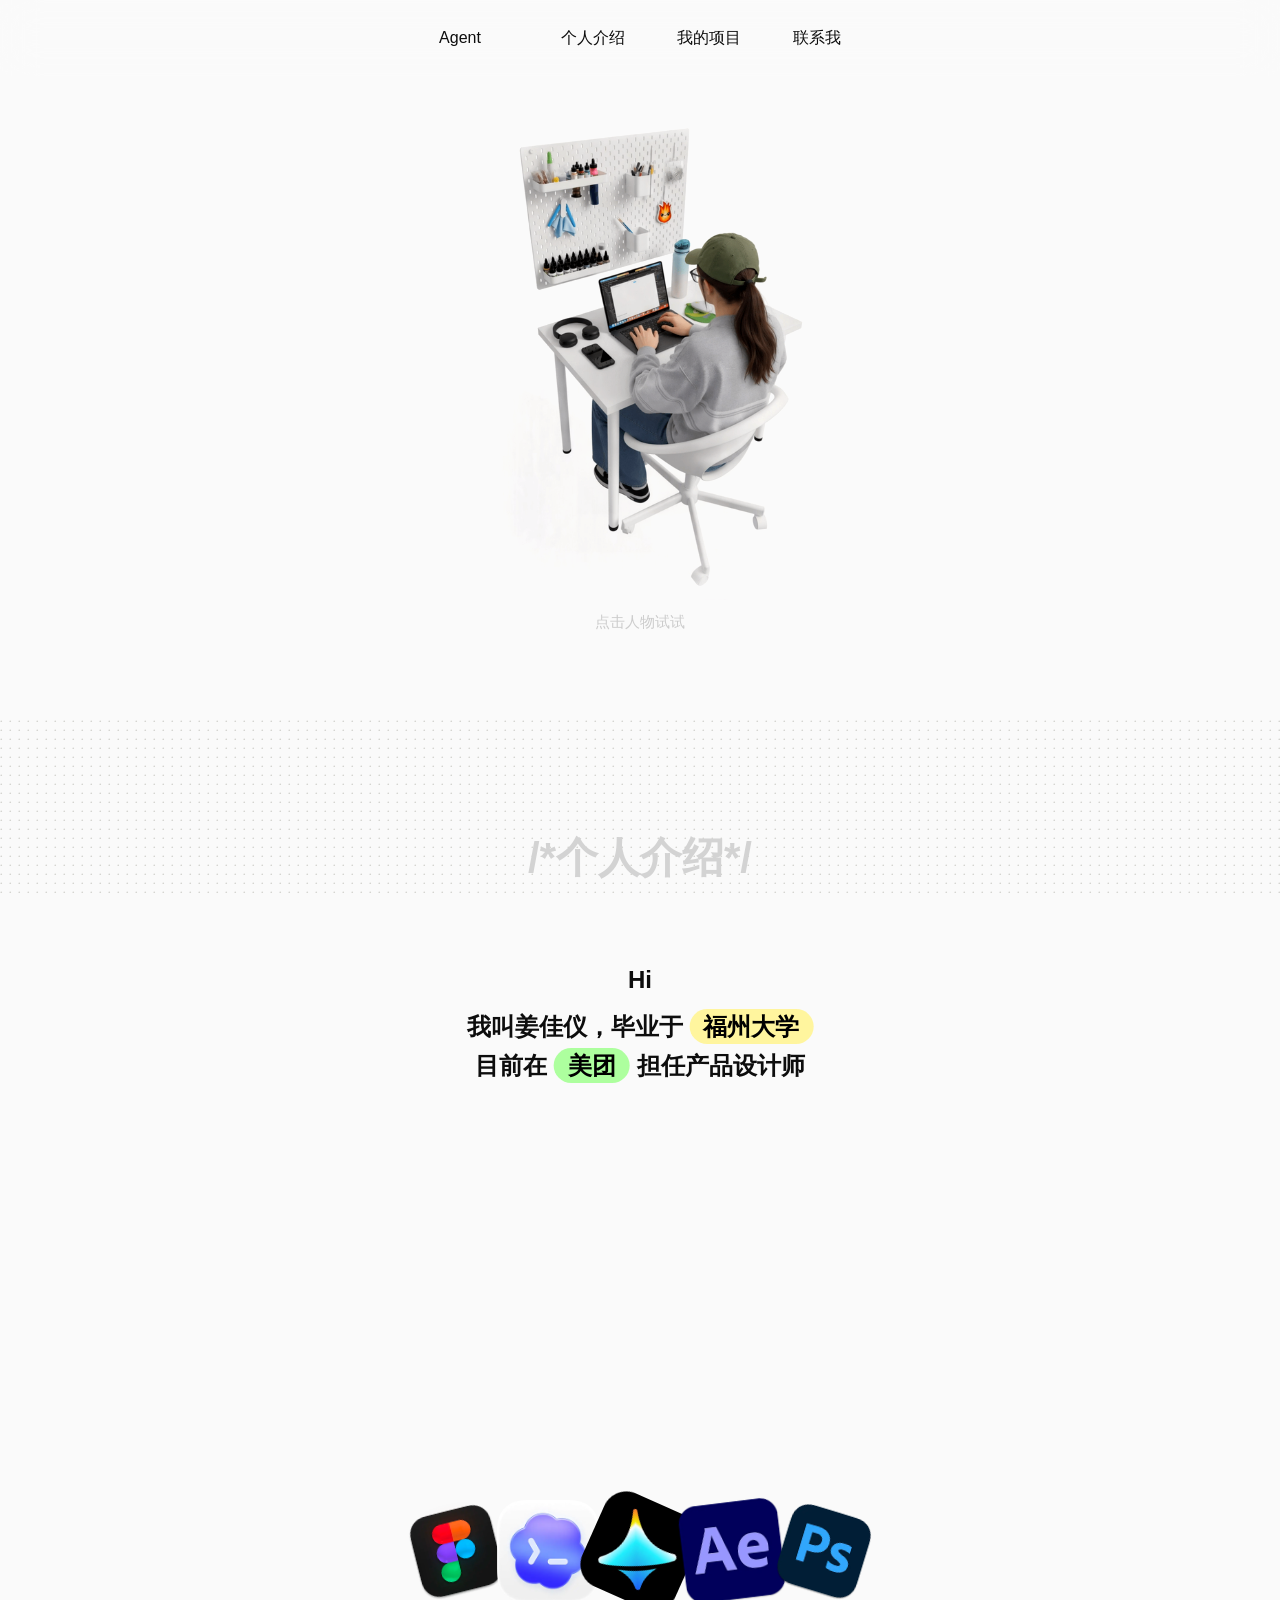
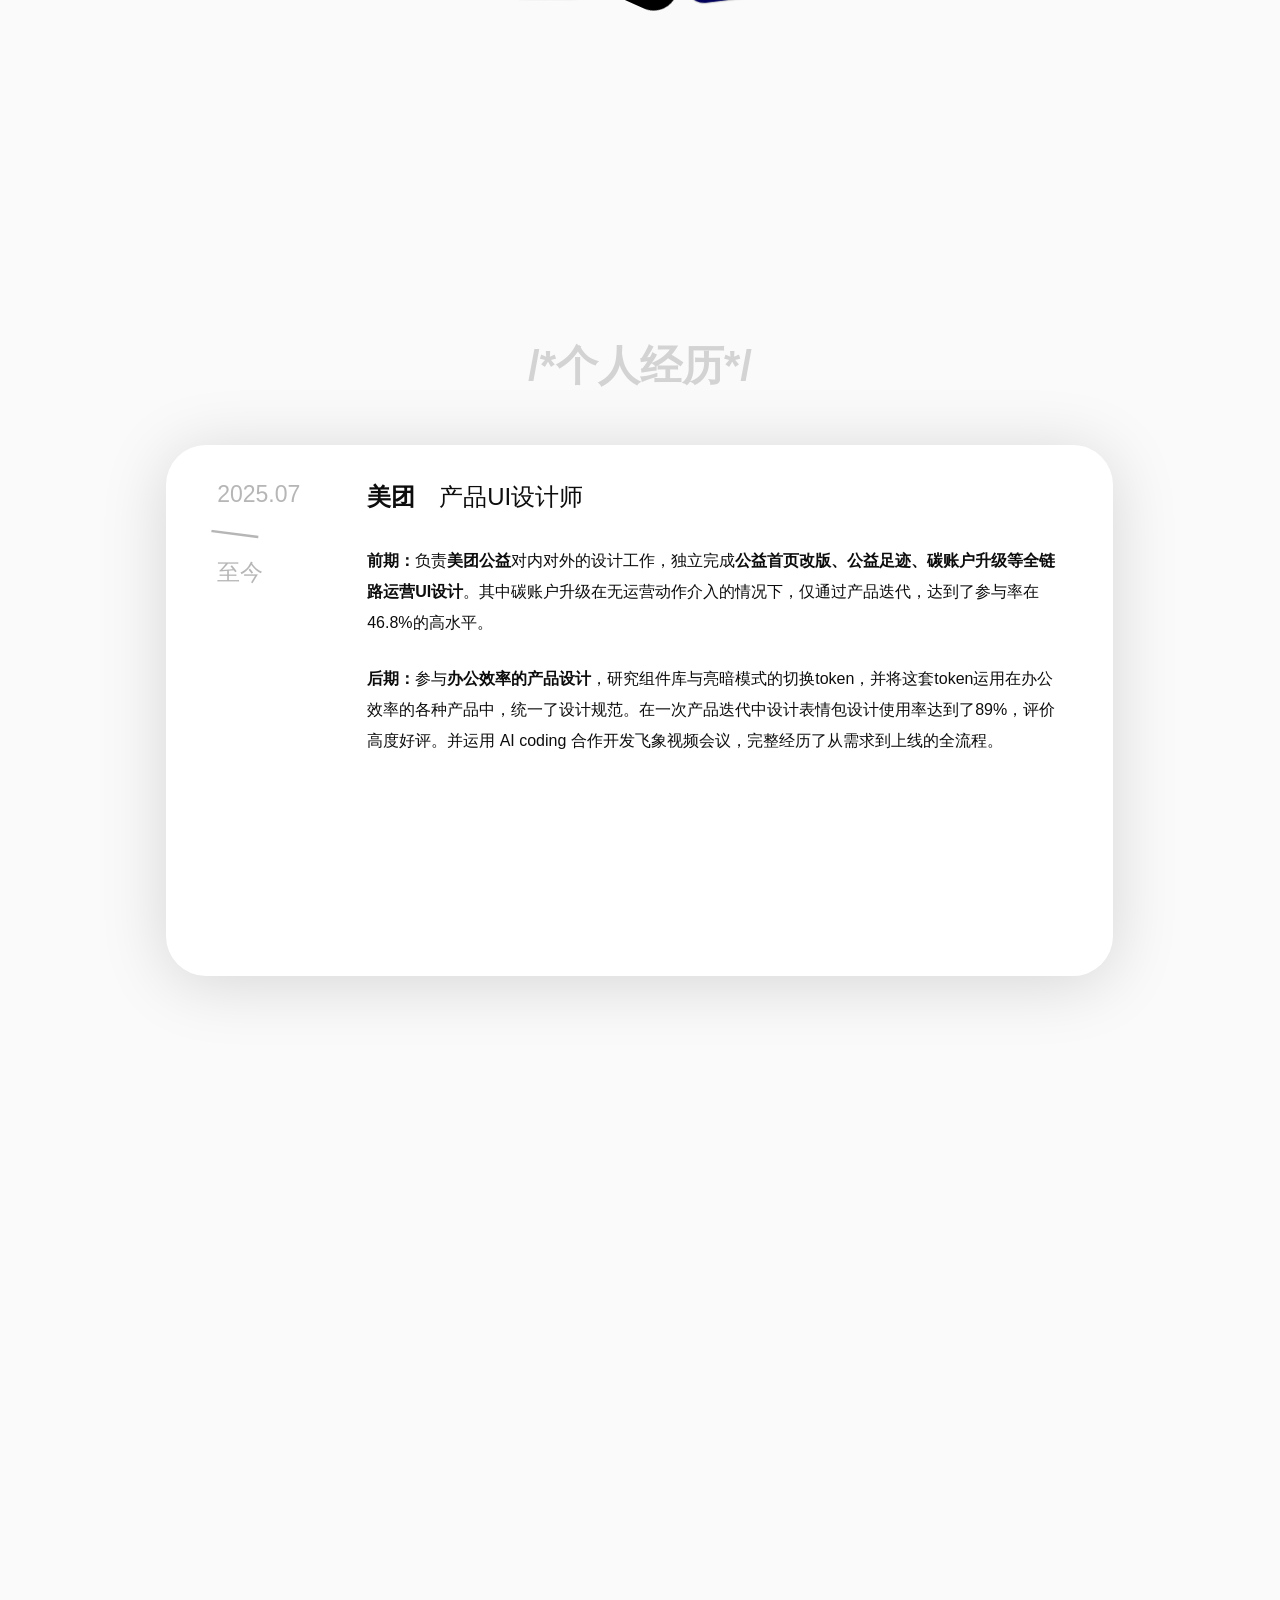
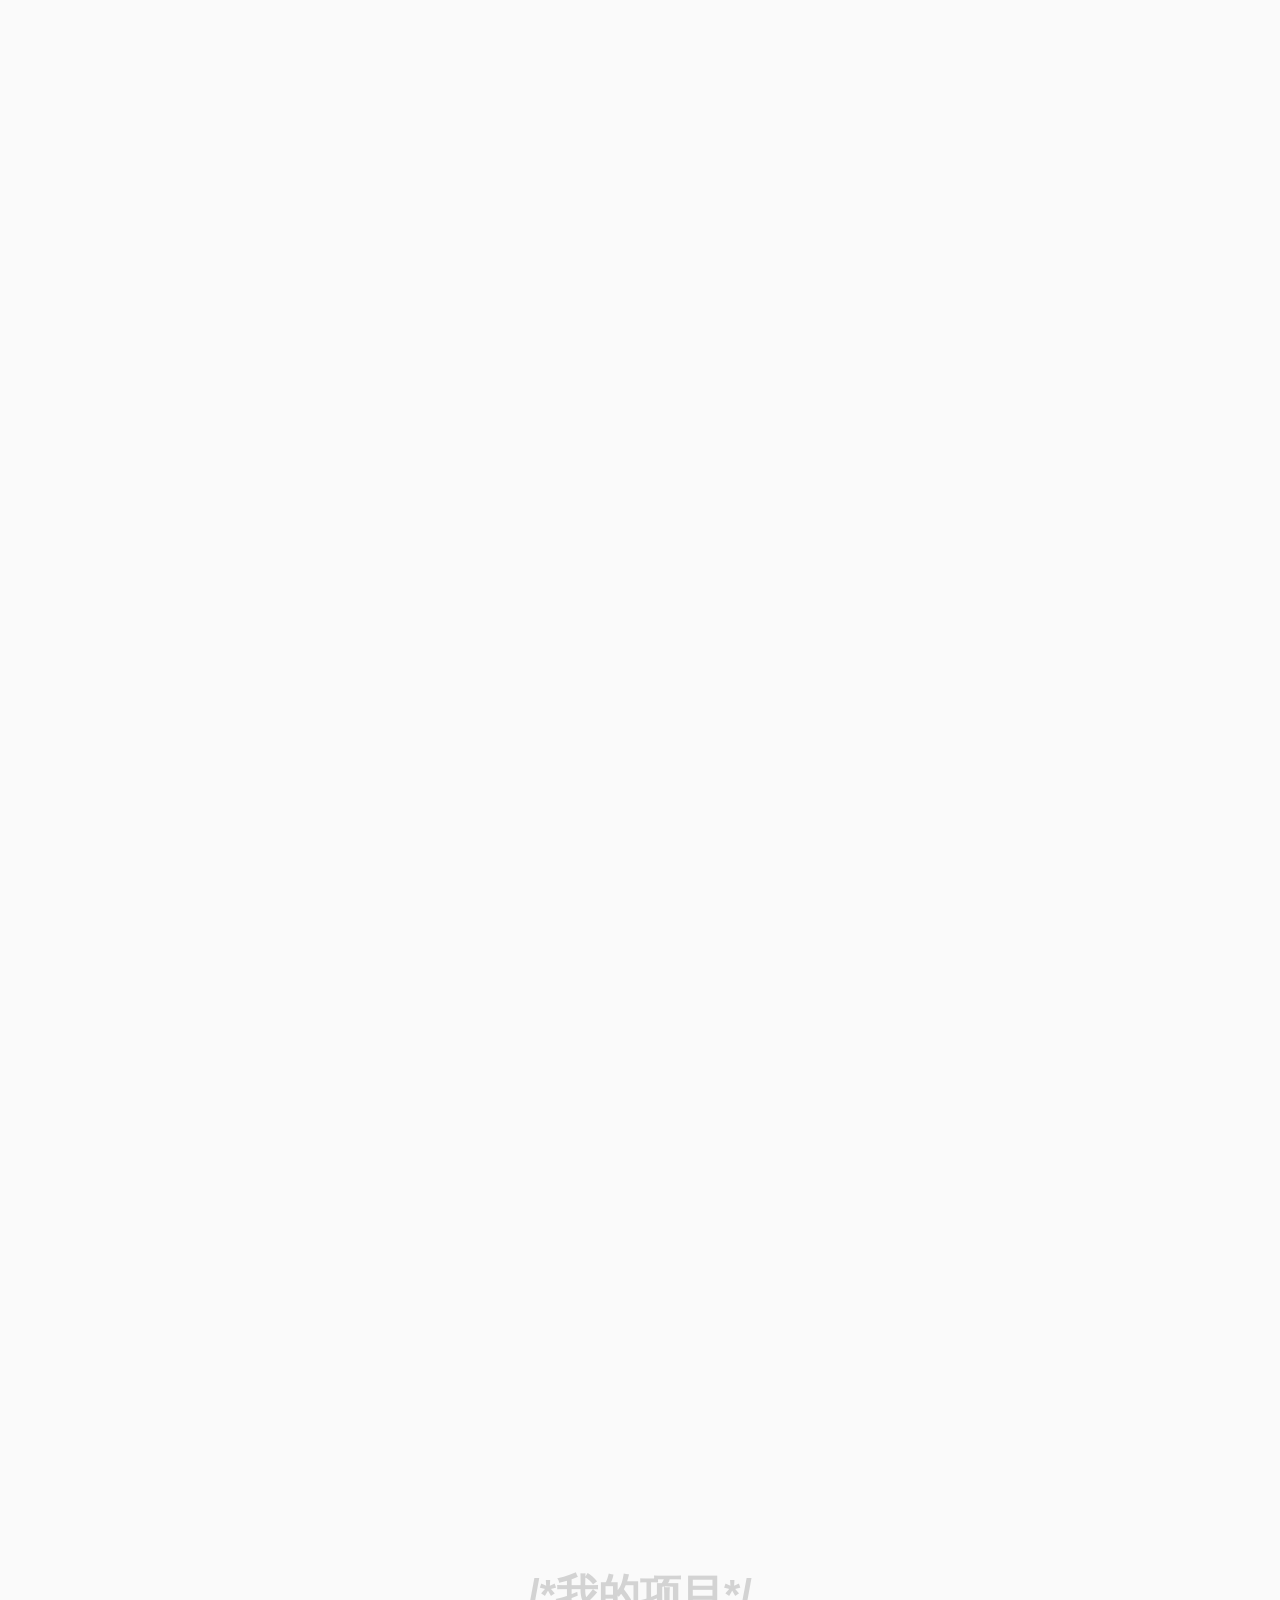
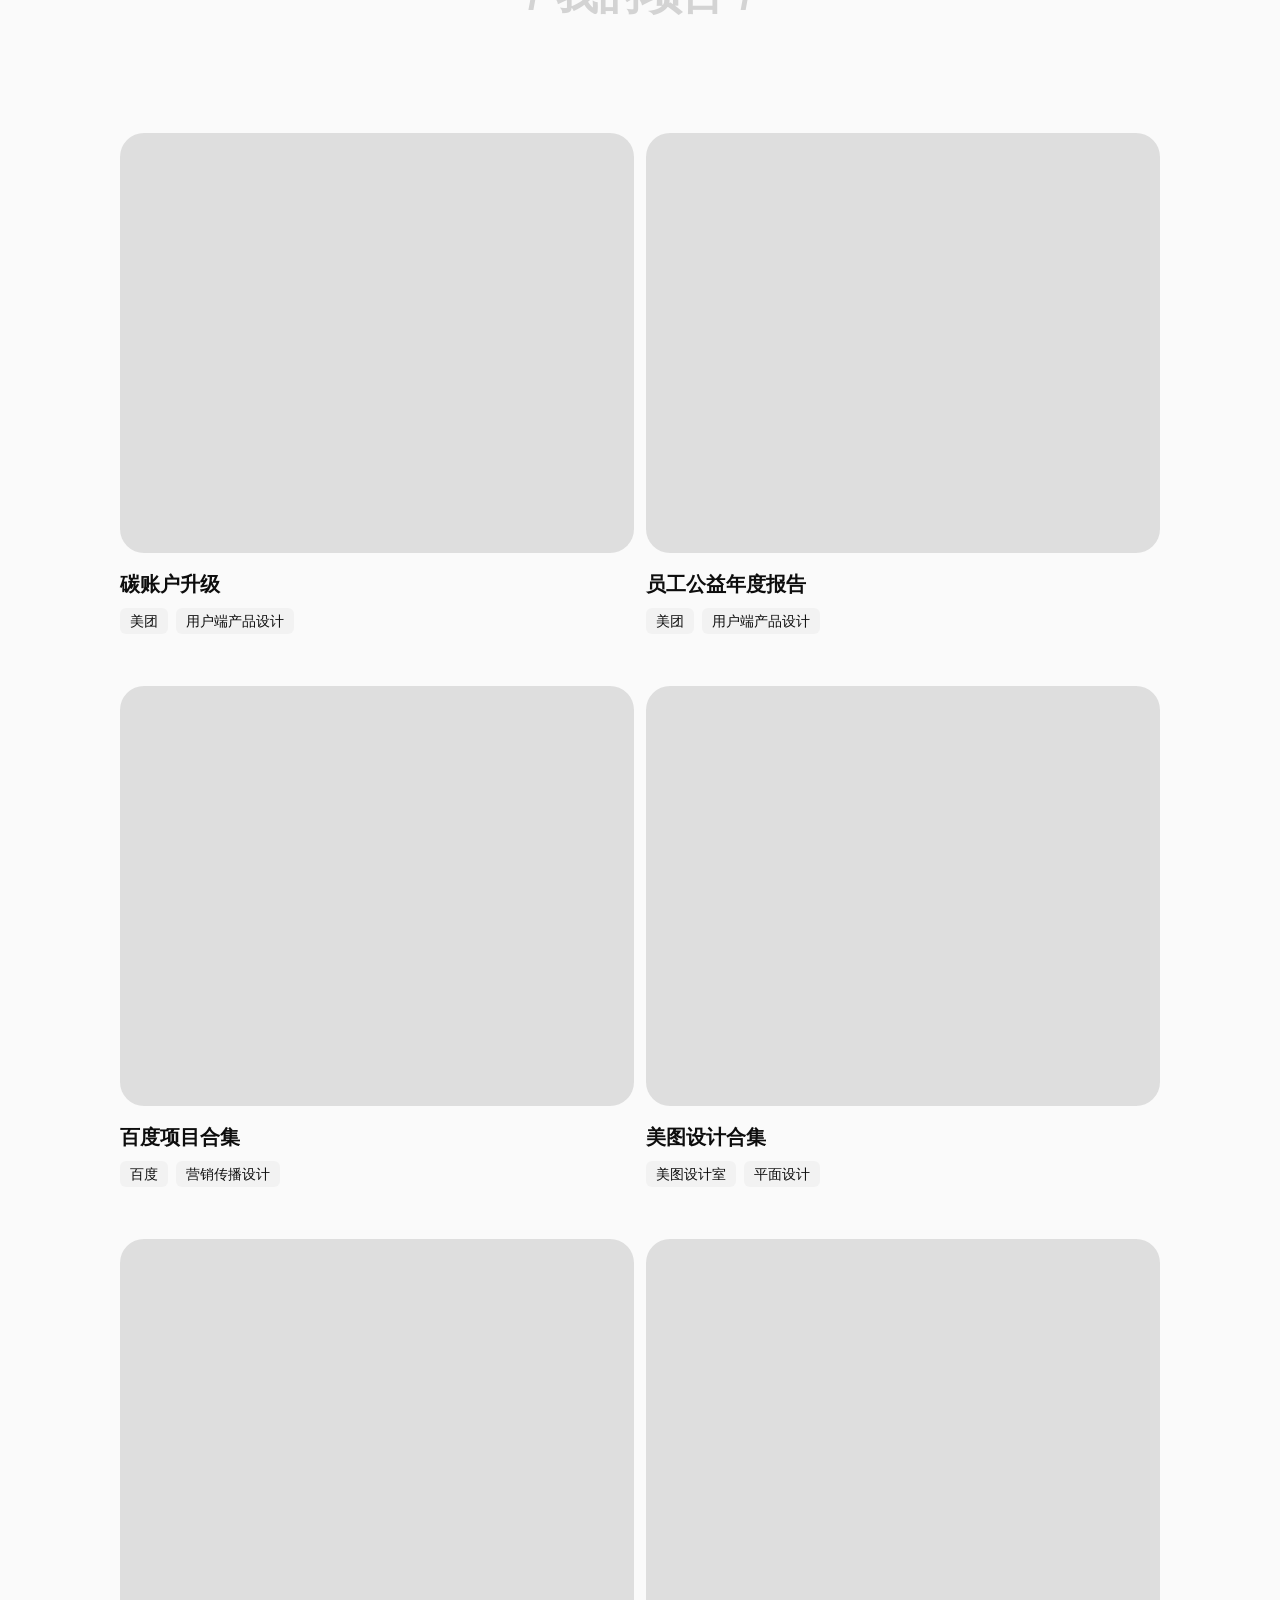
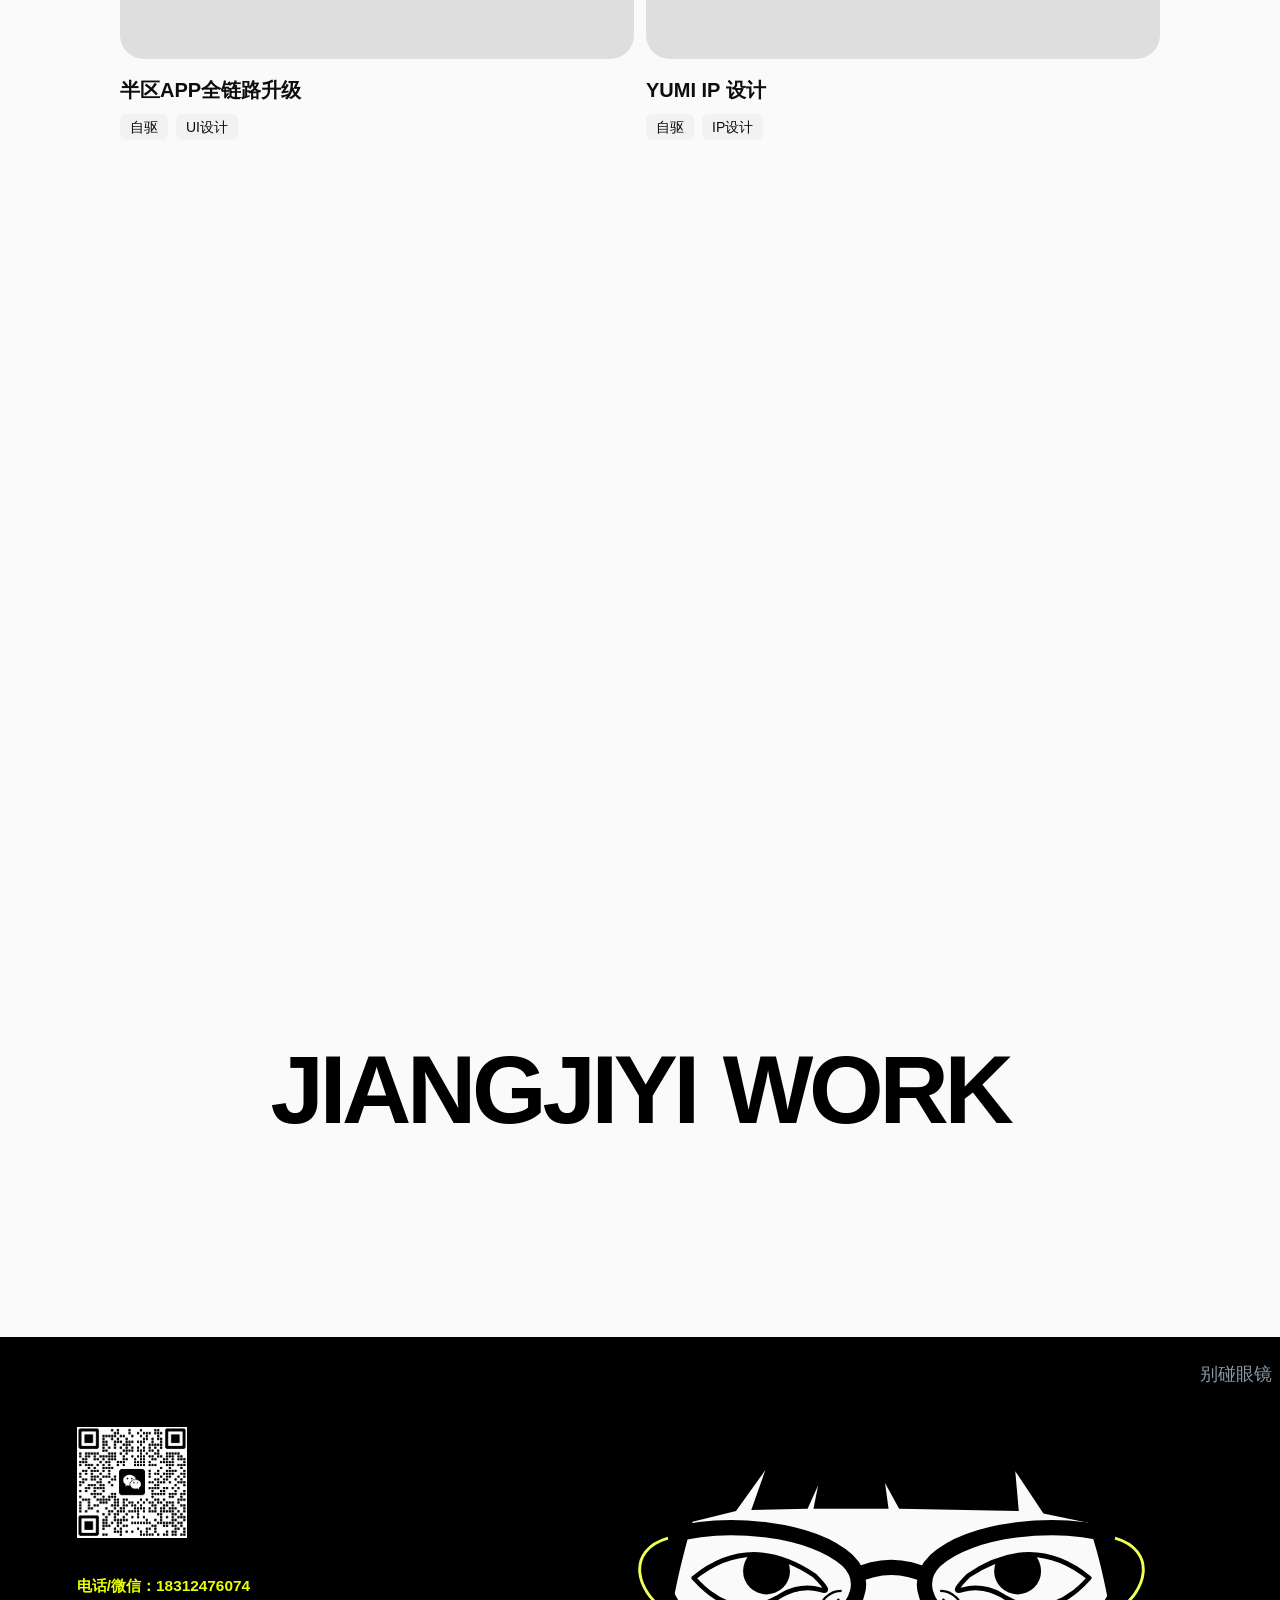
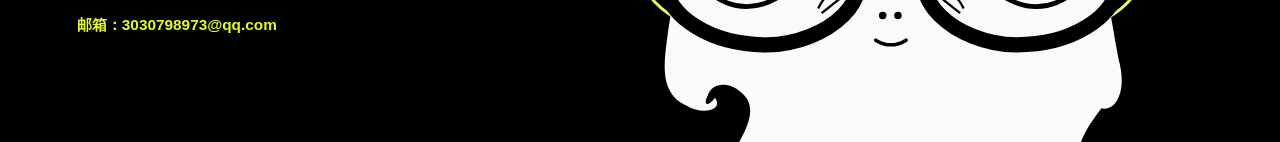
==== site/index.html @ bd32e6be "Publish personal portfolio website" ====
<!doctype html><html lang="zh-CN"><head><meta charset="UTF-8"><meta name="viewport" content="width=device-width,initial-scale=1"><title>姜佳仪｜个人官网</title><script>document.documentElement.classList.add('motion-ready');const projectReturn=new URLSearchParams(location.search).has('fromProjects');if(projectReturn){document.documentElement.classList.add('project-return-pending');history.scrollRestoration='manual';const u=new URL(location.href);u.searchParams.delete('fromProjects');history.replaceState(null,'',u.pathname+u.search+u.hash)}if(!projectReturn&&!matchMedia('(prefers-reduced-motion: reduce)').matches){document.documentElement.classList.add('letter-intro-pending');history.scrollRestoration='manual';if(location.hash&&location.hash!=='#top')history.replaceState(null,'',location.pathname+location.search+'#top');addEventListener('pageshow',()=>{if(document.documentElement.classList.contains('letter-intro-pending'))scrollTo(0,0)});setTimeout(()=>document.documentElement.classList.remove('letter-intro-pending'),7000)}</script><link rel="stylesheet" href="styles.css?v=20261104-direct-project-return"><link rel="stylesheet" href="letter-effects.css?v=20261104-intro-larger"><link rel="stylesheet" href="contact-footer.css?v=20261104-clear-glasses-2"></head><body><main>
<section class="hero" id="top"><header class="nav"><a href="#top">Agent</a><nav><a href="#about">个人介绍</a><a href="#work">我的项目</a><a href="#contact">联系我</a></nav></header><div class="hero-center"><button class="portrait" aria-label="点击人物试试"><img src="assets/desk-scene-v2.gif?v=20261103-2" alt="坐在工作台前的设计师"></button><div class="chat-card"><p><i></i>你可以问我</p><button>你是谁</button><button>你擅长什么</button><div class="message">输入消息...<b>↑</b></div></div></div><p class="click-hint">点击人物试试</p></section>
<section class="about dotted" id="about"><h2>/*个人介绍*/</h2><div class="bio"><strong>Hi</strong><p>我叫姜佳仪，毕业于 <mark class="yellow">福州大学</mark></p><p>目前在 <mark class="green">美团</mark> 担任产品设计师</p></div><div class="tools"><img src="assets/tool-figma.png" alt="Figma"><img src="assets/tool-purple.png" alt="设计工具"><img src="assets/tool-star.png" alt="设计工具"><img src="assets/tool-ae.png" alt="After Effects"><img src="assets/tool-ps.png" alt="Photoshop"></div><section class="experience-scene" aria-labelledby="experience-heading"><div class="experience-stage"><h2 class="experience-title" id="experience-heading">/*个人经历*/</h2><div class="experience-cards"><article class="experience"><div class="date">2025.07<br><span>／</span><br>至今</div><div class="exp-copy"><h3><b>美团</b>　产品UI设计师</h3><p><b>前期：</b>负责<b>美团公益</b>对内对外的设计工作，独立完成<b>公益首页改版、公益足迹、碳账户升级等全链路运营UI设计</b>。其中碳账户升级在无运营动作介入的情况下，仅通过产品迭代，达到了参与率在46.8%的高水平。</p><p><b>后期：</b>参与<b>办公效率的产品设计</b>，研究组件库与亮暗模式的切换token，并将这套token运用在办公效率的各种产品中，统一了设计规范。在一次产品迭代中设计表情包设计使用率达到了89%，评价高度好评。并运用 AI coding 合作开发飞象视频会议，完整经历了从需求到上线的全流程。</p></div></article><article class="experience"><div class="date">2024.08<br><span>／</span><br>2024.12</div><div class="exp-copy"><h3><b>百度</b>　运营设计实习生</h3><p><b>前期：</b>负责<b>百度百科、问一问情感化智能体</b>等垂类业务的物料制作与延展，持续为业务创新设计提供支持。</p><p><b>后期：</b>参与百度 MEUX 团队国庆、春节等搜索业务大事件，<b>独立输出百科智能体人物形象</b>，探索 AI 生图流程。独立完成<b>金秋神龙红包换肤、部分界面 UI 及红包形态设计</b>并成功上线，相关项目 PV 达 <b>1239 万</b>。</p></div></article><article class="experience"><div class="date">2024.05<br><span>／</span><br>2024.08</div><div class="exp-copy"><h3><b>美图</b>　视觉设计实习生</h3><p><b>前期：</b>负责美图设计室供稿相关工作，制作节气、节日海报，<b>累计 25 套</b>，单张海报累计购买最高金额 <b>3 万+</b>。定期复盘设计经验，分析用户高频购买的模板。</p><p><b>后期：</b>参与<b>AI PPT 功能</b>的制作、内容修改拓展及测试，关注用户体验与实际效果；对接 AI 商品图片转视频功能，运用 <b>AIGC 制作平面视觉、视频分镜及动效</b>。</p></div></article></div></div></section></section>
<section class="work" id="work"><h2>/*我的项目*/</h2><div class="work-grid"><article><a class="project-card-link" href="projects.html#carbon" aria-label="查看碳账户升级"></a><div></div><h3>碳账户升级</h3><p class="project-tags"><span>美团</span><span>用户端产品设计</span></p></article><article><a class="project-card-link" href="projects.html#annual-report" aria-label="查看员工公益年度报告"></a><div></div><h3>员工公益年度报告</h3><p class="project-tags"><span>美团</span><span>用户端产品设计</span></p></article><article><a class="project-card-link" href="projects.html#baidu" aria-label="查看百度项目合集"></a><div></div><h3>百度项目合集</h3><p class="project-tags"><span>百度</span><span>营销传播设计</span></p></article><article><a class="project-card-link" href="projects.html#meitu" aria-label="查看美图设计合集"></a><div></div><h3>美图设计合集</h3><p class="project-tags"><span>美图设计室</span><span>平面设计</span></p></article><article><a class="project-card-link" href="projects.html#banqu" aria-label="查看半区APP全链路升级"></a><div></div><h3>半区APP全链路升级</h3><p class="project-tags"><span>自驱</span><span>UI设计</span></p></article><article><a class="project-card-link" href="projects.html#yumi" aria-label="查看YUMI IP 设计"></a><div></div><h3>YUMI IP 设计</h3><p class="project-tags"><span>自驱</span><span>IP设计</span></p></article></div></section>
<section class="visual"><img src="assets/work-strip.png" alt="产品视觉作品展示"></section><footer id="contact" class="contact-footer"><div class="contact-title-stage"><h2>JIANGJIYI WORK</h2></div><div class="contact-strip"><div class="footer-contact-info"><img class="contact-qr" src="assets/contact-qr.png" alt="姜佳仪微信二维码"><p><a href="tel:18312476074">电话/微信：18312476074</a></p><p><a href="mailto:3030798973@qq.com">邮箱：3030798973@qq.com</a></p></div><p class="glasses-hint">别碰眼镜</p><div class="footer-character"></div></div></footer></main><script src="portrait-player.js?v=20261103-continuous"></script><script src="script.js?v=20261103-continuous"></script><script src="experience-stack.js?v=20261103-stack-bottom"></script><script src="assets/personal-letters/config.js?v=20261104-sewn-ja"></script><script src="boknows-letters.js?v=20261104-sewn-ja"></script><script src="letter-effects.js?v=20261104-sewn-ja"></script><script src="project-return.js?v=20261104-1"></script><script src="contact-footer.js?v=20261104-white-face"></script></body></html>
---- site/styles.css ----
:root{--bg:#fafafa;--ink:#0d0d0d}*{box-sizing:border-box}html{scroll-behavior:smooth}body{margin:0;background:var(--bg);color:var(--ink);font-family:"PingFang SC","Alibaba PuHuiTi 2.0","Microsoft YaHei",Arial,sans-serif}a{color:inherit;text-decoration:none}button{font:inherit}.hero{height:min(56.25vw,1080px);min-height:650px;max-width:1920px;margin:auto;position:relative}.nav{height:76px;display:flex;align-items:center;justify-content:center;gap:80px;font-size:16px}.nav>nav{display:flex;gap:52px}.hero-center{position:absolute;left:50%;top:48%;transform:translate(-50%,-50%);display:flex;align-items:center;gap:44px}.portrait{border:0;background:transparent;width:512px;height:611px;padding:0;cursor:pointer;overflow:hidden}.portrait img{width:100%;height:100%;object-fit:cover}.chat-card{width:430px;height:316px;background:#fff;border-radius:18px;padding:34px}.chat-card p{font-size:24px;margin:0 0 26px}.chat-card i{display:inline-block;width:12px;height:12px;background:#39e8f0;margin-right:12px;transform:rotate(45deg)}.chat-card>button{display:block;border:0;border-radius:18px;background:#f6f6f6;margin:10px 0;padding:10px 18px}.message{height:52px;border:1px solid #eee;border-radius:16px;margin-top:30px;color:#bbb;padding:14px}.message b{float:right;width:26px;height:26px;border-radius:50%;background:#111;color:#fff;text-align:center;line-height:25px}.click-hint{position:absolute;left:50%;top:82%;transform:translateX(-50%);color:#ccc;font-size:15px}.hero-sign{position:absolute;left:6.25%;bottom:5%}.hero-sign h1{font-size:42px;line-height:1;margin:0 0 18px}.hero-sign p{font-size:18px;margin:0}.dotted{background-image:url('assets/dot-grid.svg');background-size:9px 9px}.about{height:2311px;max-width:1920px;margin:auto;position:relative;padding-top:110px}.about h2,.work>h2{text-align:center;font-size:42px;color:#d3d3d3;margin:0;font-weight:600}.bio{position:absolute;top:243px;left:50%;transform:translateX(-50%);text-align:center;font-size:24px;font-weight:600;line-height:1.45}.bio strong{display:block;margin-bottom:12px}.bio p{margin:4px 0}.bio mark{border-radius:999px;padding:4px 14px;background:#fff59e}.bio mark.green{background:#adff9e}.tools{position:absolute;top:785px;left:50%;transform:translateX(-50%);display:flex}.tools img{width:102px;height:102px;object-fit:contain;margin:-5px}.tools img:nth-child(1){transform:rotate(-14deg)}.tools img:nth-child(3){transform:rotate(24deg)}.tools img:nth-child(4){transform:rotate(-7deg)}.tools img:nth-child(5){transform:rotate(17deg)}.about .experience-title{position:absolute;top:1171px;width:100%}.experience{position:absolute;top:1316px;left:50%;transform:translateX(-50%);width:1427px;height:641px;border-radius:40px;background:#fff;box-shadow:0 7px 66px rgba(0,0,0,.15);padding:106px 110px;display:grid;grid-template-columns:130px 1fr;gap:55px}.date{font-size:23px;color:rgba(13,13,13,.3);line-height:1.2}.date span{display:inline-block;font-size:42px;transform:rotate(55deg)}.exp-copy h3{font-size:32px;font-weight:400;margin:0 0 62px}.exp-copy p{font-size:20px;line-height:2.75;margin:0 0 20px}.work{max-width:1920px;margin:auto;padding:115px 0 0}.work-grid{margin-top:110px;display:grid;grid-template-columns:1fr 1fr}.work-grid article{margin:0;padding:0 0 52px}.work-grid article>div{height:420px;background:#dedede}.work-grid article:nth-child(odd){padding-right:6px}.work-grid article:nth-child(even){padding-left:6px}.work-grid h3{font-size:20px;margin:18px 20px 0}.work-grid p{font-size:14px;margin:2px 20px}.visual{height:650px;background:#050505;overflow:hidden}.visual img{width:100%;height:100%;object-fit:cover}footer{height:700px;text-align:center;padding-top:170px}footer h2{font-size:48px;margin:0 0 42px}footer p{font-size:15px;line-height:1.15;margin:6px}.qr{width:92px;height:92px;margin:0 auto 20px;background:repeating-conic-gradient(#111 0 25%,#fff 0 50%) 0/18px 18px;border:8px solid #fff;outline:2px solid #111}.qr span{display:block;width:28px;height:28px;background:#fff;border:6px solid #111;margin:26px}
@media(max-width:900px){.hero{height:720px;min-height:720px}.nav{gap:28px;font-size:12px}.nav>nav{gap:18px}.hero-center{top:45%;gap:10px}.portrait{width:260px;height:310px}.chat-card{width:190px;height:220px;padding:18px}.chat-card p{font-size:14px}.chat-card>button{font-size:12px}.message{font-size:11px;margin-top:12px}.hero-sign{left:20px}.hero-sign h1{font-size:28px}.hero-sign p{font-size:13px}.about{height:1280px;padding-top:70px}.about h2,.work>h2{font-size:24px}.bio{top:170px;font-size:16px;width:100%}.tools{top:470px}.tools img{width:56px;height:56px}.about .experience-title{top:690px}.experience{top:790px;width:calc(100% - 40px);height:auto;min-height:380px;border-radius:20px;padding:34px 26px;grid-template-columns:70px 1fr;gap:10px}.date{font-size:13px}.exp-copy h3{font-size:18px;margin-bottom:24px}.exp-copy p{font-size:13px;line-height:1.9}.work{padding-top:70px}.work-grid{margin-top:60px}.work-grid article>div{height:180px}.visual{height:270px}footer{height:480px;padding-top:100px}footer h2{font-size:34px}}

/* Keep the navigation visible throughout the page, including past the hero. */
:root{--nav-height:76px}
html{scroll-padding-top:calc(var(--nav-height) + 24px)}
html.project-return-pending{scroll-behavior:auto!important}
html.project-return-pending main{visibility:hidden}
.nav{position:fixed;inset:0 0 auto;height:var(--nav-height);z-index:100;background:rgba(250,250,250,.62);-webkit-backdrop-filter:blur(18px) saturate(140%);backdrop-filter:blur(18px) saturate(140%)}

/* Contact section — matched to the Figma footer frame. */
footer{
  height:min(56.25vw,1080px);
  min-height:760px;
  padding:clamp(205px,18.25vw,350px) 6.25% 0;
  background:#fafafa;
  text-align:center;
  overflow:hidden;
}
footer h2{
  margin:0 0 clamp(82px,5.8vw,105px);
  color:#000;
  font-family:Arial,"Helvetica Neue",sans-serif;
  font-size:clamp(64px,5.84vw,112px);
  font-weight:700;
  line-height:.9;
  letter-spacing:-.045em;
}
.contact-block{margin:0 auto;width:max-content;max-width:100%}
.contact-qr{
  display:block;
  width:clamp(112px,7.66vw,147px);
  height:auto;
  margin:0 auto 28px;
  object-fit:contain;
}
footer p{
  margin:8px 0;
  color:#111;
  font-size:20px;
  font-weight:400;
  line-height:1.2;
}
footer .contact-kicker{
  margin-bottom:14px;
  color:#aaa;
}
@media(max-width:900px){
  footer{
    height:680px;
    min-height:680px;
    padding:160px 20px 0;
  }
  footer h2{
    margin-bottom:66px;
    font-size:clamp(42px,10.8vw,72px);
  }
  .contact-qr{
    width:112px;
    height:auto;
    margin-bottom:22px;
  }
  footer p{margin:6px 0;font-size:15px}
  footer .contact-kicker{margin-bottom:12px}
}

/* Keep the animated hero while visually removing its baked-in white canvas and badge. */
.portrait{position:relative;background:var(--bg)}
.portrait-surface{position:absolute;inset:0;display:block;width:100%;height:100%;object-fit:contain;pointer-events:none}
.portrait-surface[hidden],.portrait img[hidden]{display:none!important}
.portrait img,.portrait-surface{
  filter:brightness(1.02) contrast(1.08) saturate(1.02);
  image-rendering:-webkit-optimize-contrast;
  mix-blend-mode:multiply;
  backface-visibility:hidden;
}
.portrait::after{
  z-index:2;
  content:"";
  position:absolute;
  right:.6%;
  bottom:.4%;
  width:12%;
  height:4.2%;
  background:var(--bg);
  pointer-events:none;
}
.hero-center{gap:0}.portrait{width:360px;height:510px}.chat-card{display:none}@media(max-width:900px){.portrait{width:260px;height:368px}}
.click-hint{left:0;right:0;width:100%;top:calc(48% + 255px + 12px);margin:0;text-align:center;white-space:nowrap;transform:none}
@media(max-width:900px){.click-hint{top:calc(45% + 184px + 12px)}}

/* Personal introduction agent */
.chat-card{display:none;position:absolute;left:calc(100% + 24px);top:40px;width:430px;height:390px;padding:22px;background:#fff;border:1px solid #e4e4e4;border-radius:28px;z-index:5}
.chat-card.is-open{display:flex;flex-direction:column}
.chat-card[hidden],.chat-card:not(.is-open){display:none!important}
.agent-heading{display:flex;align-items:center;font-size:23px;gap:7px;margin-bottom:16px}
.agent-heading>span{color:#28dce3}
.agent-close{margin-left:auto;border:0;background:none;color:#999;font-size:24px;cursor:pointer}
.agent-messages{flex:1;overflow:auto;min-height:0;padding-bottom:12px}
.agent-suggestions{display:flex;flex-direction:column;align-items:flex-start;gap:10px}
.agent-suggestions button{border:0;background:#edfaff;border-radius:24px;padding:10px 14px;cursor:pointer;font-size:16px}
.agent-bubble{font-size:14px!important;line-height:1.7!important;margin:12px 0!important;padding:10px 13px;border-radius:16px;background:#f5f5f5;white-space:pre-wrap}
.agent-bubble.user{background:#edfaff;margin-left:40px!important}
.agent-form{display:flex;align-items:center;border:1px solid #e4e4e4;border-radius:30px;padding:8px 10px 8px 16px;gap:8px;margin-top:8px}
.agent-form input{width:100%;min-width:0;border:0;outline:none;background:transparent;font:inherit;font-size:15px}
.agent-form button{display:flex;align-items:center;justify-content:center;flex-shrink:0;width:28px;height:28px;padding:7px;border:0;border-radius:99px;background:#111925;color:white;cursor:pointer}
.agent-form button img{display:block;width:14px;height:14px}
.agent-form button{background:#c7cbd0;transition:background-color 160ms ease}
.agent-form:focus-within button:not(:disabled){background:#111925}
.agent-form button:disabled{background:#c7cbd0;cursor:default}
.chat-card{left:100%;right:auto;top:50px;width:400px;height:360px;padding:16px;border-radius:22px}
.agent-heading{font-size:20px;margin-bottom:12px;cursor:grab;touch-action:none;user-select:none;flex-shrink:0}
.agent-heading:active{cursor:grabbing}
.chat-card{box-sizing:border-box}
.agent-resize{position:absolute;width:20px;height:20px;touch-action:none;z-index:10}
.agent-resize.nw{left:-5px;top:-5px;cursor:nwse-resize}
.agent-resize.ne{right:-5px;top:-5px;cursor:nesw-resize}
.agent-resize.sw{left:-5px;bottom:-5px;cursor:nesw-resize}
.agent-resize.se{right:-5px;bottom:-5px;cursor:nwse-resize}
.agent-resize::after{content:'';position:absolute;inset:7px;border-radius:50%;background:#c5cdd0;opacity:0}
.chat-card:hover .agent-resize::after{opacity:1}
.agent-suggestions button{font-size:14px;padding:9px 12px}
@media(min-width:901px) and (max-width:1300px){.chat-card{width:calc((100vw - 360px)/2 - 28px);min-width:240px}}
@media(min-width:601px) and (max-width:900px){.chat-card{left:100%;top:35px;width:calc((100vw - 260px)/2 - 16px);min-width:200px;height:310px;padding:12px}.agent-heading{font-size:17px}.agent-suggestions button{font-size:13px}}
@media(max-width:600px){.chat-card{position:absolute;left:50%;right:auto;top:calc(100% + 16px);transform:translateX(-50%);width:min(92vw,400px);height:330px}.hero:has(.chat-card.is-open){height:1060px}.hero:has(.chat-card.is-open) .hero-center{top:320px}}

/* Motion layer */
:root{--ease-out:cubic-bezier(.22,1,.36,1);--ease-expo:cubic-bezier(.16,1,.3,1);--ease-in-out:cubic-bezier(.76,0,.24,1);--ease-soft:cubic-bezier(.33,1,.68,1);--t-press:140ms;--t-hover:180ms;--t-reveal:800ms;--stagger-item:70ms}
.nav a{position:relative;transition:transform var(--t-hover) var(--ease-out)}
.nav a::after{content:"";position:absolute;left:0;right:0;bottom:-7px;height:2px;background:currentColor;transform:scaleX(0);transform-origin:right;transition:transform 320ms var(--ease-out)}
.portrait{clip-path:inset(0);transition:transform var(--t-press) var(--ease-out)}
.portrait img{transition:none}
.portrait,.portrait:hover,.portrait:active,.portrait img,.portrait:hover img{transform:none!important;animation:none!important;transition:none!important}
.click-hint{transition:opacity var(--t-hover) ease,transform 360ms var(--ease-out)}
.work-grid article{transition-delay:calc(var(--i,0)*var(--stagger-item))}

@media(hover:hover) and (pointer:fine){
  .nav a:hover{transform:translateY(-2px)}
  .nav a:hover::after{transform:scaleX(1);transform-origin:left}
  .portrait:hover+.chat-card+.click-hint,.portrait:hover~.click-hint{opacity:1}
}

@media(prefers-reduced-motion:no-preference){
  .motion-ready .hero-sign h1,.motion-ready .hero-sign p,.motion-ready .click-hint{opacity:0;transform:translateY(18px);animation:hero-copy-in 680ms var(--ease-expo) forwards}
  .motion-ready .hero-sign h1{animation-delay:360ms}
  .motion-ready .hero-sign p{animation-delay:440ms}
  .motion-ready .click-hint{animation-delay:540ms}

  .motion-ready [data-reveal]{opacity:0;transform:translateY(26px);transition:opacity 700ms var(--ease-expo),transform var(--t-reveal) var(--ease-expo);transition-delay:calc(var(--i,0)*var(--stagger-item))}
  .motion-ready [data-reveal].is-in{opacity:1;transform:none}
  .motion-ready .tools[data-reveal] img{--tilt:0deg;opacity:0;transform:translateY(22px) rotate(var(--tilt)) scale(.9);transition:opacity 600ms var(--ease-expo),transform 780ms var(--ease-expo);transition-delay:calc(var(--tool-i)*65ms)}
  .motion-ready .tools[data-reveal] img:nth-child(1){--tilt:-14deg;--tool-i:0}
  .motion-ready .tools[data-reveal] img:nth-child(2){--tool-i:1}
  .motion-ready .tools[data-reveal] img:nth-child(3){--tilt:24deg;--tool-i:2}
  .motion-ready .tools[data-reveal] img:nth-child(4){--tilt:-7deg;--tool-i:3}
  .motion-ready .tools[data-reveal] img:nth-child(5){--tilt:17deg;--tool-i:4}
  .motion-ready .tools[data-reveal].is-in img{opacity:1;transform:rotate(var(--tilt)) scale(1)}
  .motion-ready .visual[data-reveal]{opacity:1;transform:none;clip-path:inset(0 0 100% 0);transition:clip-path 1100ms var(--ease-in-out)}
  .motion-ready .visual[data-reveal] img{transform:scale(1.07);transition:transform 1400ms var(--ease-soft)}
  .motion-ready .visual[data-reveal].is-in{clip-path:inset(0)}
  .motion-ready .visual[data-reveal].is-in img{transform:none}
  .motion-ready .portrait.is-ready img{animation:none;transform:none}
  .portrait.is-tapped img{animation:portrait-tap 420ms var(--ease-out)}
}

@supports(animation-timeline:view()){
  @media(prefers-reduced-motion:no-preference){
    .hero{view-timeline-name:--hero}
    .hero-center{animation:hero-drift linear both;animation-timeline:--hero;animation-range:exit 0% exit 100%}
  }
}

@keyframes hero-open{to{clip-path:inset(0)}}
@keyframes hero-settle{to{transform:none}}
@keyframes hero-copy-in{to{opacity:1;transform:none}}
@keyframes hero-drift{from{transform:translate(-50%,-50%)}to{transform:translate(-50%,-44%)}}
@keyframes portrait-tap{0%,100%{transform:none}45%{transform:scale(.96) rotate(-1deg)}}

@media(prefers-reduced-motion:reduce){
  *,*::before,*::after{scroll-behavior:auto!important;animation-duration:.01ms!important;animation-iteration-count:1!important;transition-duration:.01ms!important}
}

/* Keep absolutely positioned, centred sections centred while they reveal. */
.experience{width:min(1427px,calc(100% - 80px))}
@media(prefers-reduced-motion:no-preference){
  .motion-ready .bio[data-reveal],
  .motion-ready .tools[data-reveal],
  .motion-ready .experience[data-reveal]{transform:translate(-50%,26px)}
  .motion-ready .bio[data-reveal].is-in,
  .motion-ready .tools[data-reveal].is-in,
  .motion-ready .experience[data-reveal].is-in{transform:translateX(-50%)}
}
@media(max-width:900px){.experience{width:calc(100% - 40px)}}

/* Project grid dimensions from the 1920px Figma frame. */
.work{padding:115px 120px 0}
.work-grid{column-gap:12px}
.work-grid article,
.work-grid article:nth-child(odd),
.work-grid article:nth-child(even){padding:0 0 52px}
.work-grid article>div{border-radius:24px}
.work-grid h3{margin:18px 0 0}
.work-grid p{margin:2px 0 0}
@media(max-width:900px){
  .work{padding:70px 20px 0}
  .work-grid{column-gap:8px}
  .work-grid article,
  .work-grid article:nth-child(odd),
  .work-grid article:nth-child(even){padding-bottom:32px}
  .work-grid article>div{border-radius:12px}
}

.work-grid .project-tags{display:flex;align-items:center;gap:8px;margin:10px 0 0}
.work-grid article{position:relative}
.project-card-link{position:absolute;inset:0 0 52px;z-index:1;border-radius:24px;cursor:pointer}
.project-card-link:focus-visible{outline:2px solid var(--ink);outline-offset:6px}
@media(max-width:900px){.project-card-link{bottom:32px;border-radius:12px}}

/* Experience: retain the existing card treatment, with a native sticky stage. */
.about{height:auto;padding-bottom:16px;background-attachment:fixed}
.experience-scene{margin-top:1011px;position:relative}
.experience-stage{padding:0}
.about .experience-scene .experience-title{position:static;top:auto;margin:0 0 90px;width:100%}
.experience-cards{width:min(1427px,74vw);margin:auto;position:relative;display:grid;gap:40px}
.experience-scene .experience{position:relative;left:auto;top:auto;transform:none;width:100%;height:auto;min-height:450px;margin:0;padding:48px 60px;grid-template-columns:110px minmax(0,1fr);gap:40px}
.experience-scene .exp-copy h3{font-size:clamp(24px,1.8vw,32px);margin-bottom:32px}
.experience-scene .exp-copy p{font-size:clamp(16px,1.15vw,20px);line-height:1.95;margin-bottom:24px;overflow-wrap:anywhere}
.experience-scene .exp-copy p:last-child{margin-bottom:0}
.experience-scene.is-stacked{--card-bottom-space:80px;--card-height:clamp(400px,59svh,560px);--stage-height:calc(var(--card-height) + clamp(40px,6vh,72px) + 94.4px + var(--card-bottom-space));height:calc(var(--stage-height) + var(--stack-travel));margin-bottom:0}
.experience-scene.is-stacked .experience-stage{position:sticky;top:var(--stack-pin-top,0px);height:var(--stage-height);display:flex;flex-direction:column;justify-content:flex-start;gap:clamp(40px,6vh,72px);padding:44px 0 var(--card-bottom-space);overflow-x:visible;overflow-y:clip;overflow-clip-margin:16px}
.about .experience-scene.is-stacked .experience-title{margin:0;flex-shrink:0;line-height:1.2}
.experience-scene.is-stacked .experience-cards{display:block;margin:0 auto;height:var(--card-height);flex-shrink:0;isolation:isolate}
.experience-scene.is-stacked .experience{position:absolute;inset:0;min-height:0;height:100%;padding:clamp(32px,4vh,64px) clamp(32px,4vw,76px);transform:translate3d(0,var(--stack-y,0px),0) scale(var(--stack-scale,1));transform-origin:50% 0;will-change:transform}
.experience-scene .experience:nth-child(1){z-index:1}
.experience-scene .experience:nth-child(2){z-index:2}
.experience-scene .experience:nth-child(3){z-index:3}
@media(max-width:1100px){
  .experience-scene .experience{grid-template-columns:86px minmax(0,1fr);gap:28px;padding:40px}
  .experience-scene .date{font-size:18px}
  .experience-scene .exp-copy p{font-size:16px;line-height:1.85}
}
@media(max-width:900px){
  .about{padding-bottom:64px}
  .experience-scene{margin-top:591px}
  .about .experience-scene .experience-title{margin-bottom:60px}
  .experience-cards{width:calc(100% - 40px);gap:28px}
  .experience-scene .experience{min-height:0;padding:32px 26px;grid-template-columns:64px minmax(0,1fr);gap:16px;border-radius:20px}
  .experience-scene .date{font-size:13px}
  .experience-scene .date span{font-size:30px}
  .experience-scene .exp-copy h3{font-size:18px;line-height:1.5;margin-bottom:24px}
  .experience-scene .exp-copy p{font-size:14px;line-height:1.9;margin-bottom:20px}
}
.project-tags span{display:inline-block;padding:6px 10px;border-radius:6px;background:#f2f2f2;line-height:1;white-space:nowrap}
@media(max-width:900px){
  .work-grid .project-tags{gap:5px;margin-top:7px;flex-wrap:wrap}
  .project-tags span{padding:5px 7px;font-size:11px}
}
---- site/letter-effects.css ----
/* Original template letter geometry, scoped to the two title instances. */
.bk-words{position:relative;display:flex;align-items:center;justify-content:center;min-height:1.5em;touch-action:pan-y pinch-zoom;white-space:nowrap}
.bk-words .word{display:inline-flex;flex-shrink:0}
.bk-words .space{width:.28em;flex-shrink:0}
.bk-words .letter{pointer-events:none;display:inline-grid;position:relative;align-items:center;height:1.08em;flex-shrink:0;transition:padding-inline .55s cubic-bezier(.22,1,.36,1)}
.bk-words .char{grid-area:1/1;line-height:1;justify-self:center}
.bk-words .letter.active .char,.bk-words .letter.pending .char{visibility:hidden}
.bk-words .letter.returning .char{animation:bk-letter-return var(--exit-duration,620ms) cubic-bezier(.22,1,.36,1) both}
@keyframes bk-letter-return{0%,20%{opacity:0;transform:scale(.88)}65%{opacity:1;transform:scale(1.035)}100%{opacity:1;transform:none}}
.bk-words .sticker{position:absolute;top:calc(50% + var(--offset,0em));left:50%;translate:-50% -50%;z-index:1;pointer-events:none}
.bk-words .sticker img{display:block;height:var(--height,1.12em);width:auto;max-width:var(--maxwidth,1.377em);object-fit:contain}
.bk-words .hit-layer{position:absolute;inset:0;z-index:3;color:transparent;user-select:none;pointer-events:none;display:flex;align-items:center;justify-content:center}
.bk-words .hit{display:inline-flex;align-items:center;pointer-events:auto;height:1.35em;line-height:1;transition:padding-inline .55s cubic-bezier(.22,1,.36,1)}
.letter-opening{position:fixed;inset:0;z-index:1000;background:var(--bg,#fafafa);display:flex;align-items:center;justify-content:center;opacity:1;transition:opacity 600ms ease;overflow:clip}
.letter-opening-title{width:100%;font:700 clamp(36.8px,8.05vw,128.8px)/1.1 Arial,sans-serif;letter-spacing:-.045em;color:#000}
.letter-opening.is-finished{opacity:0;pointer-events:none}
.letter-opening-skip{position:absolute;right:28px;bottom:28px;border:0;background:transparent;padding:8px;color:#aaa;font-size:12px;cursor:pointer}
html.letter-intro-pending{overflow:hidden}
html.letter-intro-pending main{visibility:hidden}
footer h2.bk-words{font-size:clamp(64px,5.84vw,112px)}
@media(max-width:900px){footer h2.bk-words{font-size:clamp(32px,8vw,62px)}}
@media(max-width:600px){.letter-opening-title{font-size:8.28vw}}
@media(prefers-reduced-motion:reduce){.bk-words .letter,.bk-words .hit{transition:none}.bk-words .letter .char{animation:none!important}.bk-words .sticker{display:none}.letter-opening{display:none}html.letter-intro-pending main{visibility:visible}}
---- site/contact-footer.css ----
footer.contact-footer{height:auto;min-height:0;padding:0;background:var(--bg);overflow:hidden;text-align:left}
.contact-title-stage{height:55svh;min-height:360px;max-height:600px;display:flex;align-items:center;justify-content:center;padding:0 3%}
footer.contact-footer h2.bk-words{width:100%;margin:0;font-size:clamp(40px,7.5vw,144px);line-height:1;letter-spacing:-.045em}
.contact-strip{height:45svh;min-height:350px;max-height:540px;position:relative;overflow:hidden;background:#000;color:#eaff00;padding:0 6%;display:flex;align-items:center}
.contact-strip .footer-contact-info,.contact-strip .glasses-hint,.footer-face-scene{filter:blur(var(--contact-blur,0px));transition:none}
.contact-strip.is-glasses-offset .footer-contact-info,.contact-strip.is-glasses-offset .footer-face-scene{will-change:filter}
.footer-contact-info{position:relative;z-index:2;padding:34px 0;max-width:43%}
.contact-strip .contact-qr{width:clamp(110px,8.5vw,160px);height:auto;margin:0 0 36px}
.contact-strip p{color:#eaff00;font-size:clamp(14px,1.2vw,22px);font-weight:600;line-height:1.5;margin:16px 0}
.contact-strip a{color:inherit}.contact-strip a:hover{text-decoration:underline;text-underline-offset:4px}
.contact-footer .contact-strip [data-reveal]{opacity:1;transform:none;transition:none}
.footer-character{position:absolute;right:8%;bottom:-10px;width:44%;line-height:0;touch-action:pan-y}
.footer-character svg{display:block;width:100%;height:auto;overflow:visible}
.footer-character .glasses{cursor:grab;touch-action:none;outline:none}.footer-character .glasses.is-dragging{cursor:grabbing}
.footer-character .glasses:focus-visible .glasses-rim{stroke:#eaff00}
.contact-strip .glasses-hint{position:absolute;right:8px;top:24px;color:#879aaa;font-size:clamp(14px,1.4vw,26px);font-weight:400;margin:0;pointer-events:none}
.footer-eyes{transform-origin:750px 142px}.footer-eyes.is-blinking{animation:footer-blink 180ms ease-in-out}
@keyframes footer-blink{0%,100%{transform:scaleY(1)}50%{transform:scaleY(.08)}}
@media(max-width:900px){.contact-title-stage{height:45svh;min-height:300px}.contact-strip{height:460px;max-height:none;padding:0 6%;align-items:flex-start}.footer-contact-info{max-width:70%;padding-top:36px}.contact-strip .contact-qr{width:104px;margin-bottom:20px}.contact-strip p{font-size:14px;margin:10px 0}.footer-character{width:62%;right:3%;bottom:-6px}.contact-strip .glasses-hint{top:22px;right:16px}}
@media(max-width:600px){footer.contact-footer h2.bk-words{font-size:7.5vw}.contact-title-stage{min-height:260px;height:38svh;padding:0 2%}.contact-strip{height:490px}.footer-contact-info{max-width:100%;padding-top:28px}.contact-strip .contact-qr{width:94px;margin-bottom:20px}.footer-character{width:88%;right:-2%;bottom:-12px}.contact-strip .glasses-hint{font-size:14px;right:18px;top:30px}}
@media(prefers-reduced-motion:reduce){.footer-eyes.is-blinking{animation:none}}
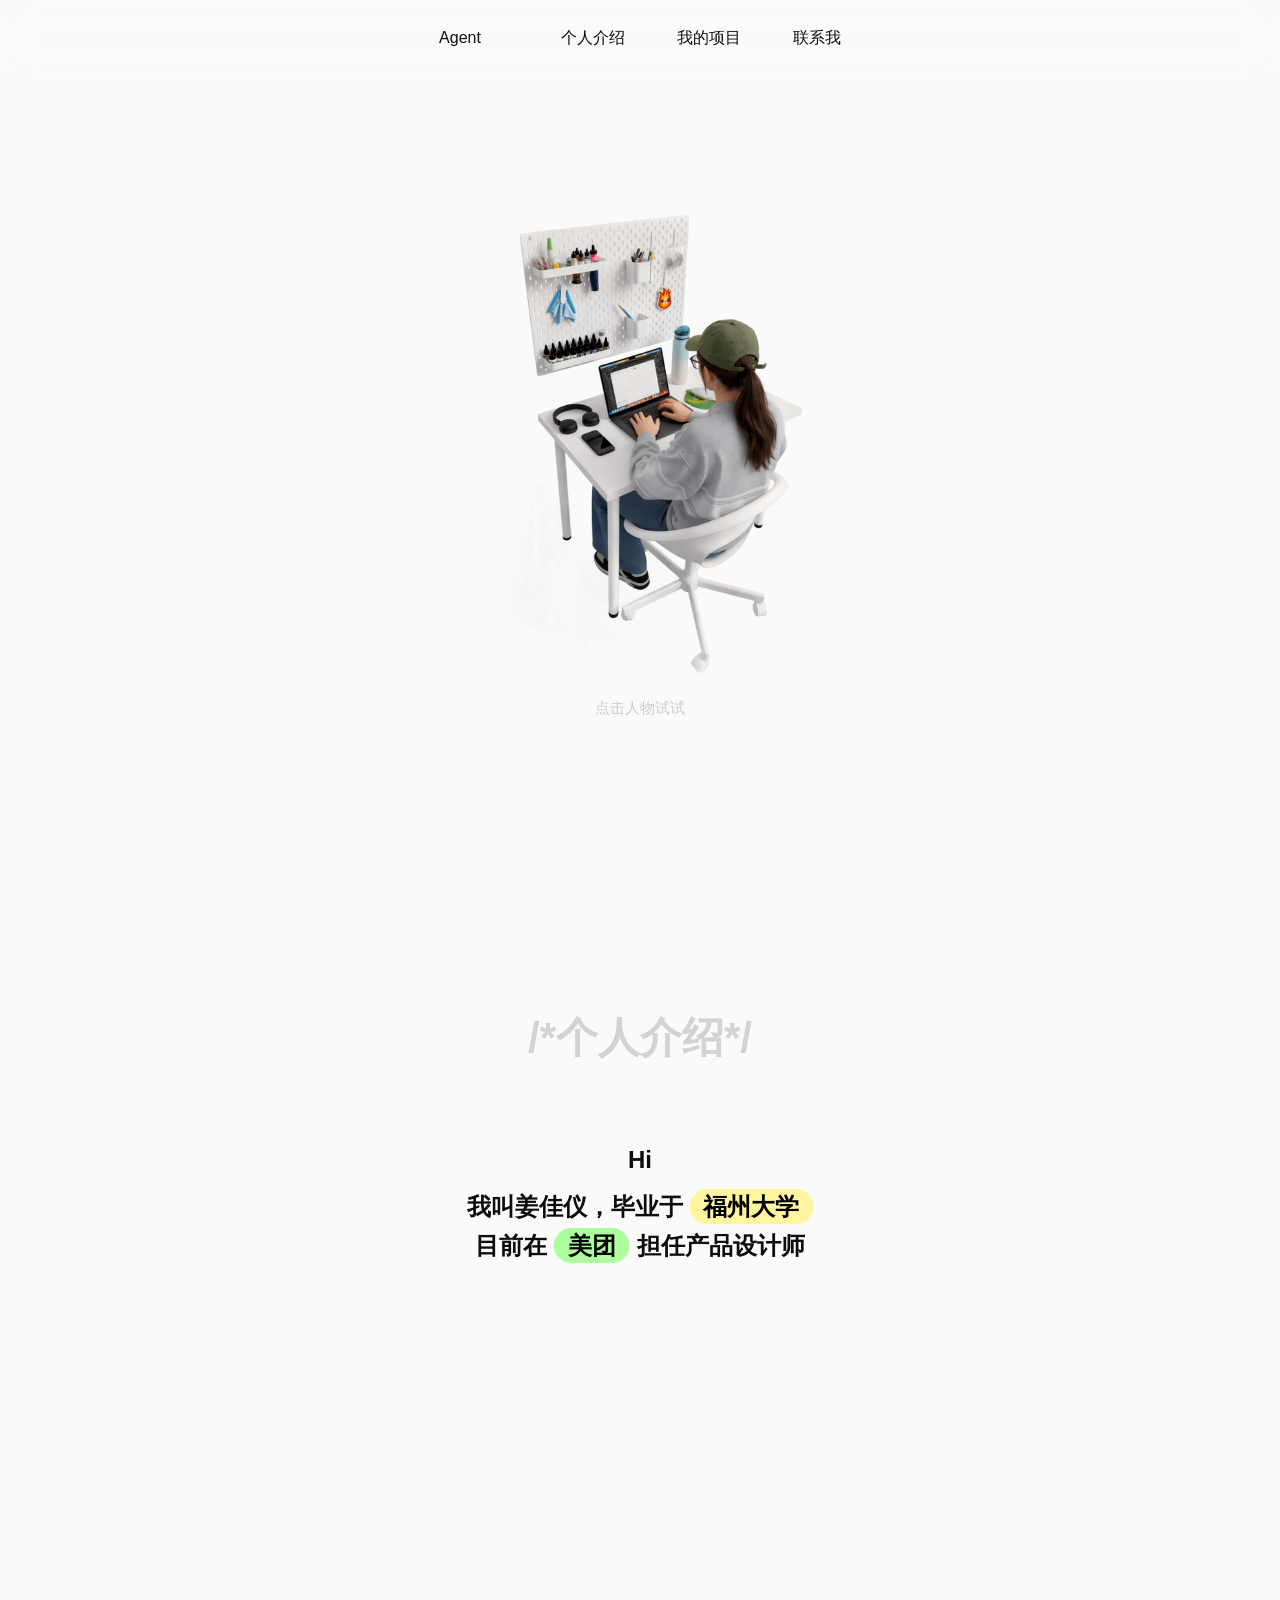
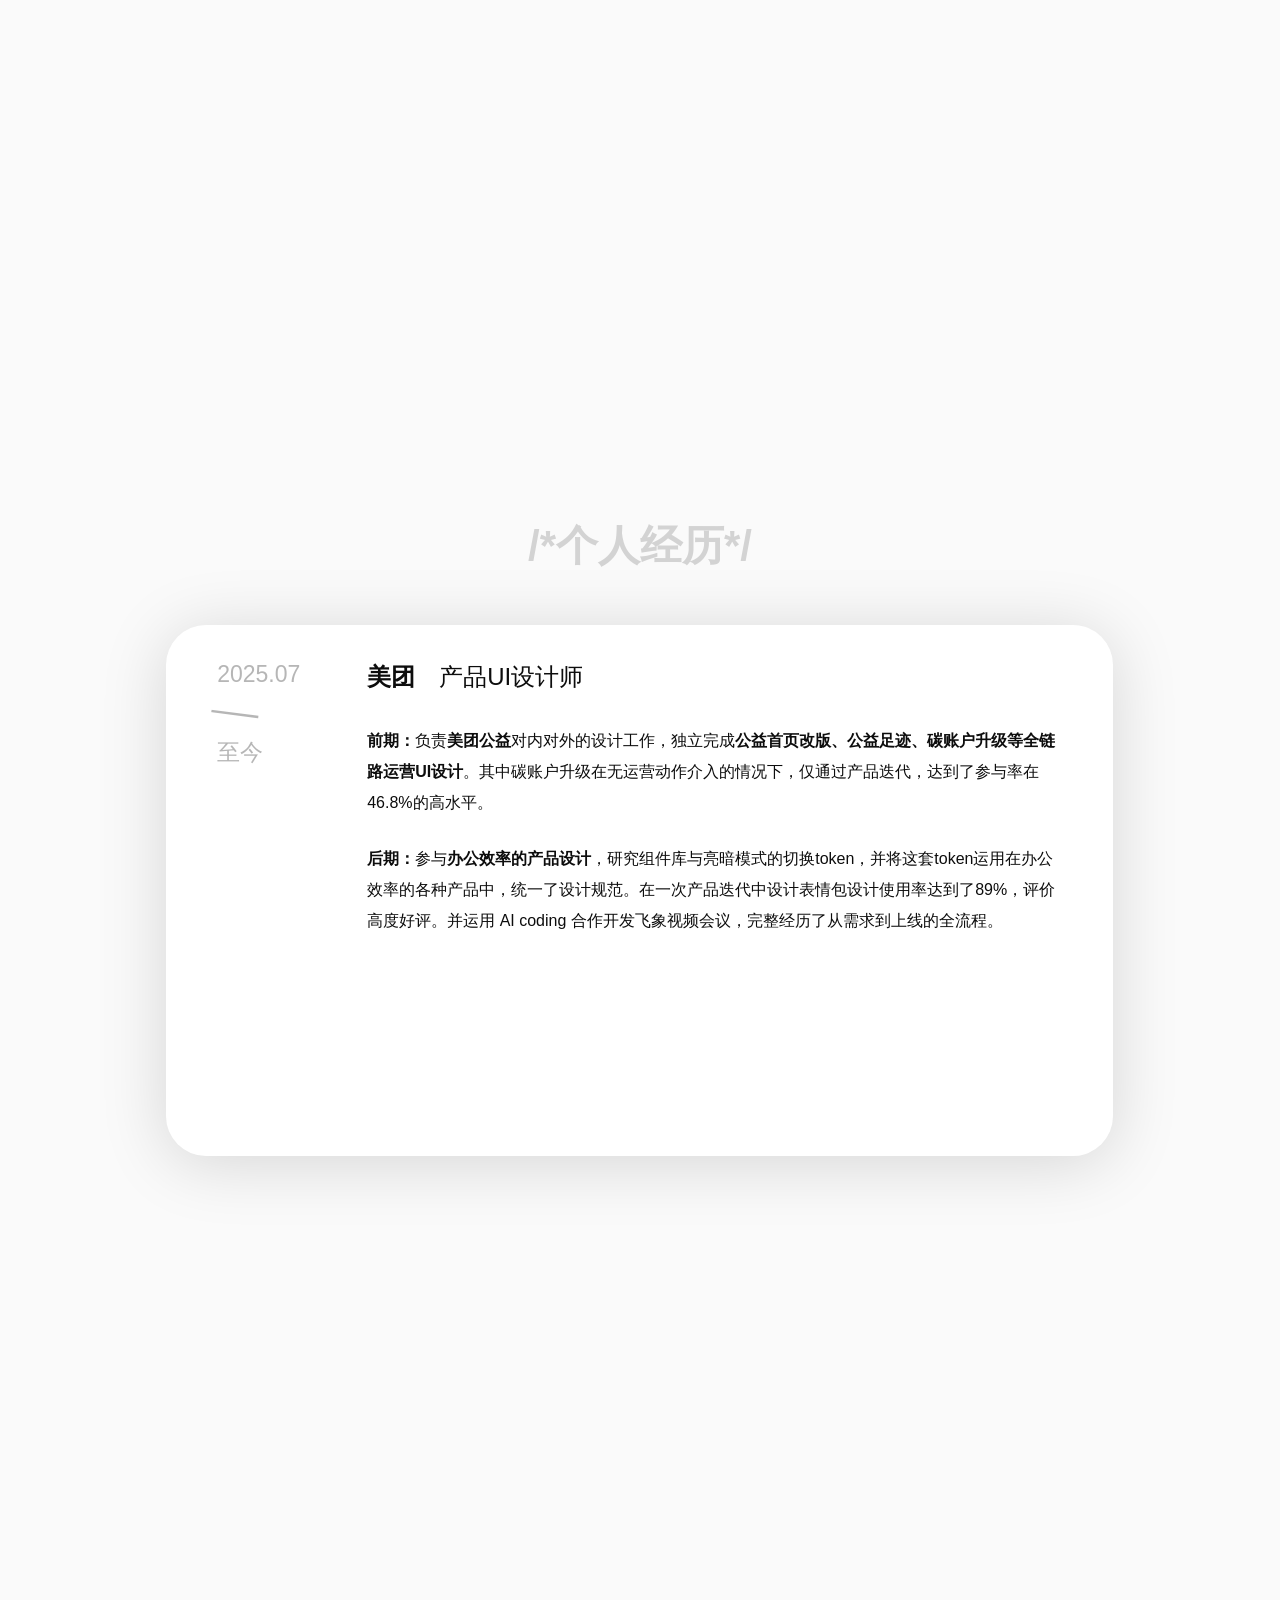
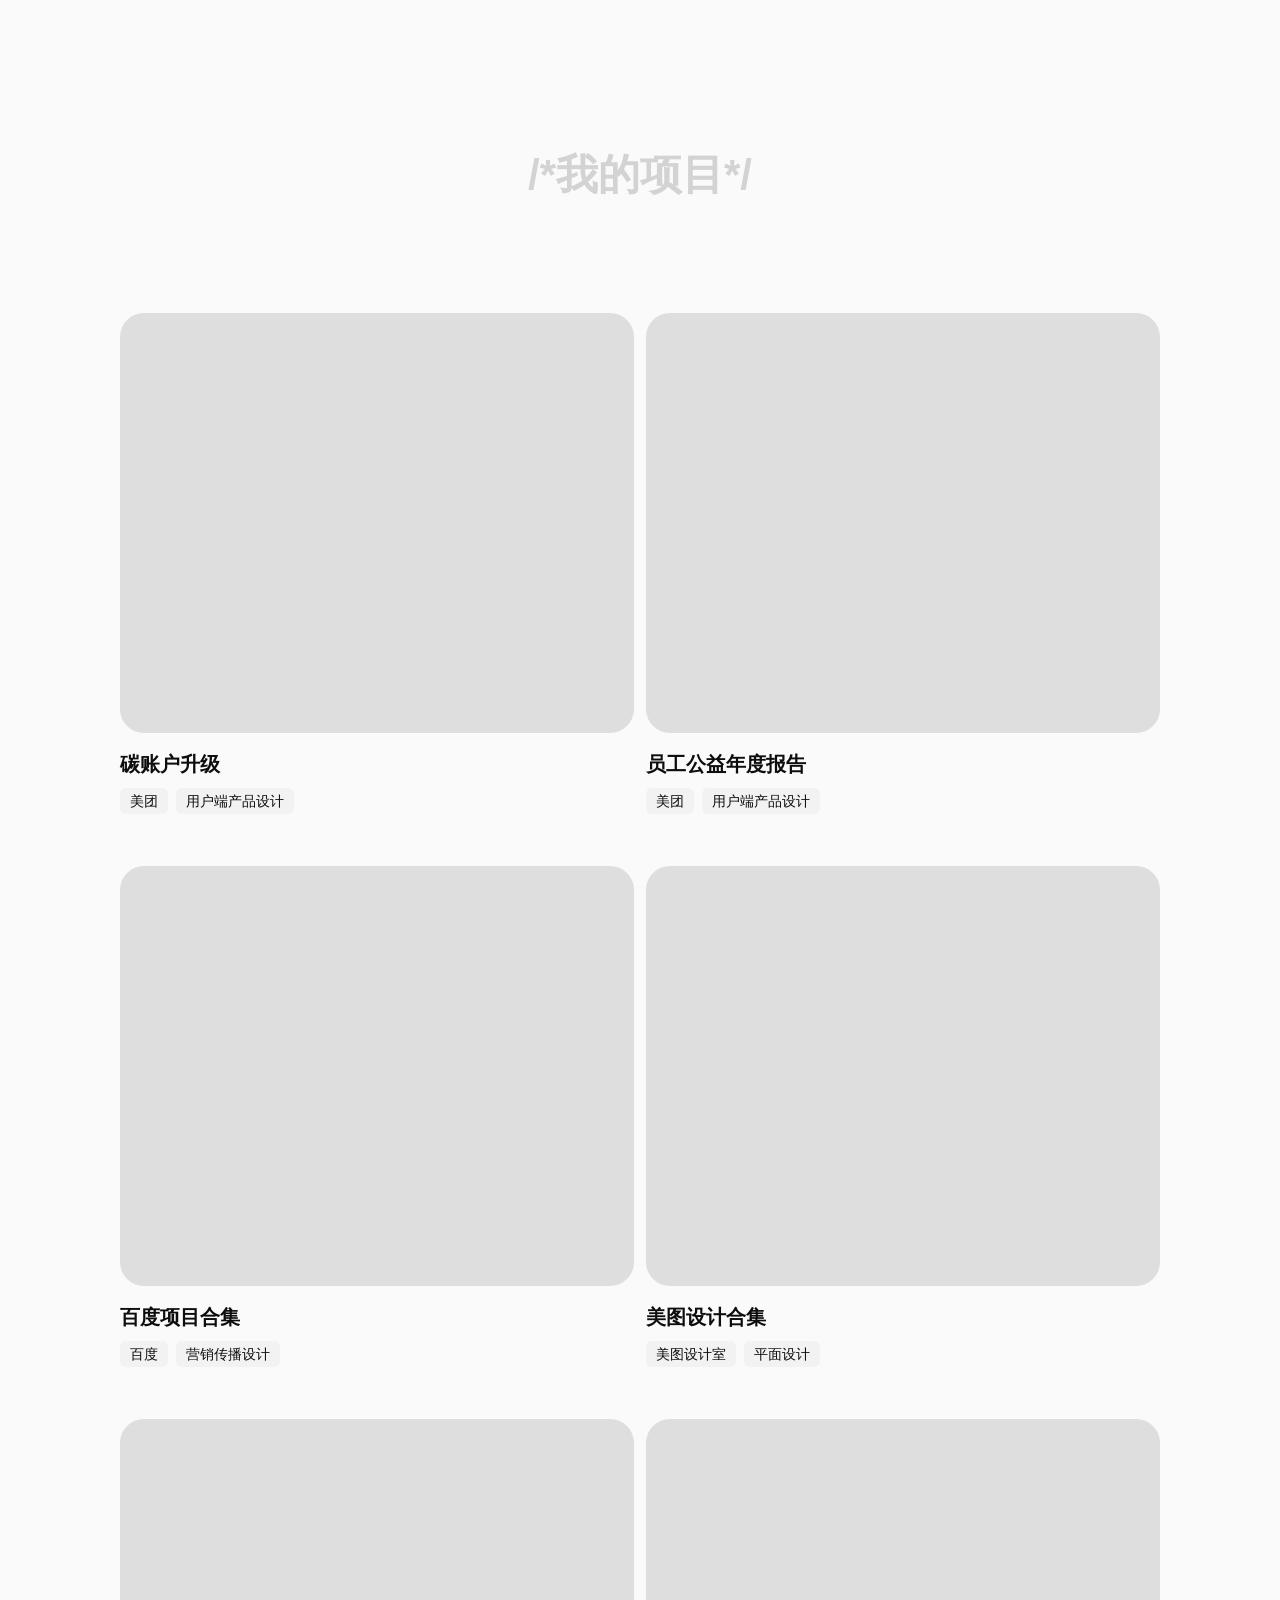
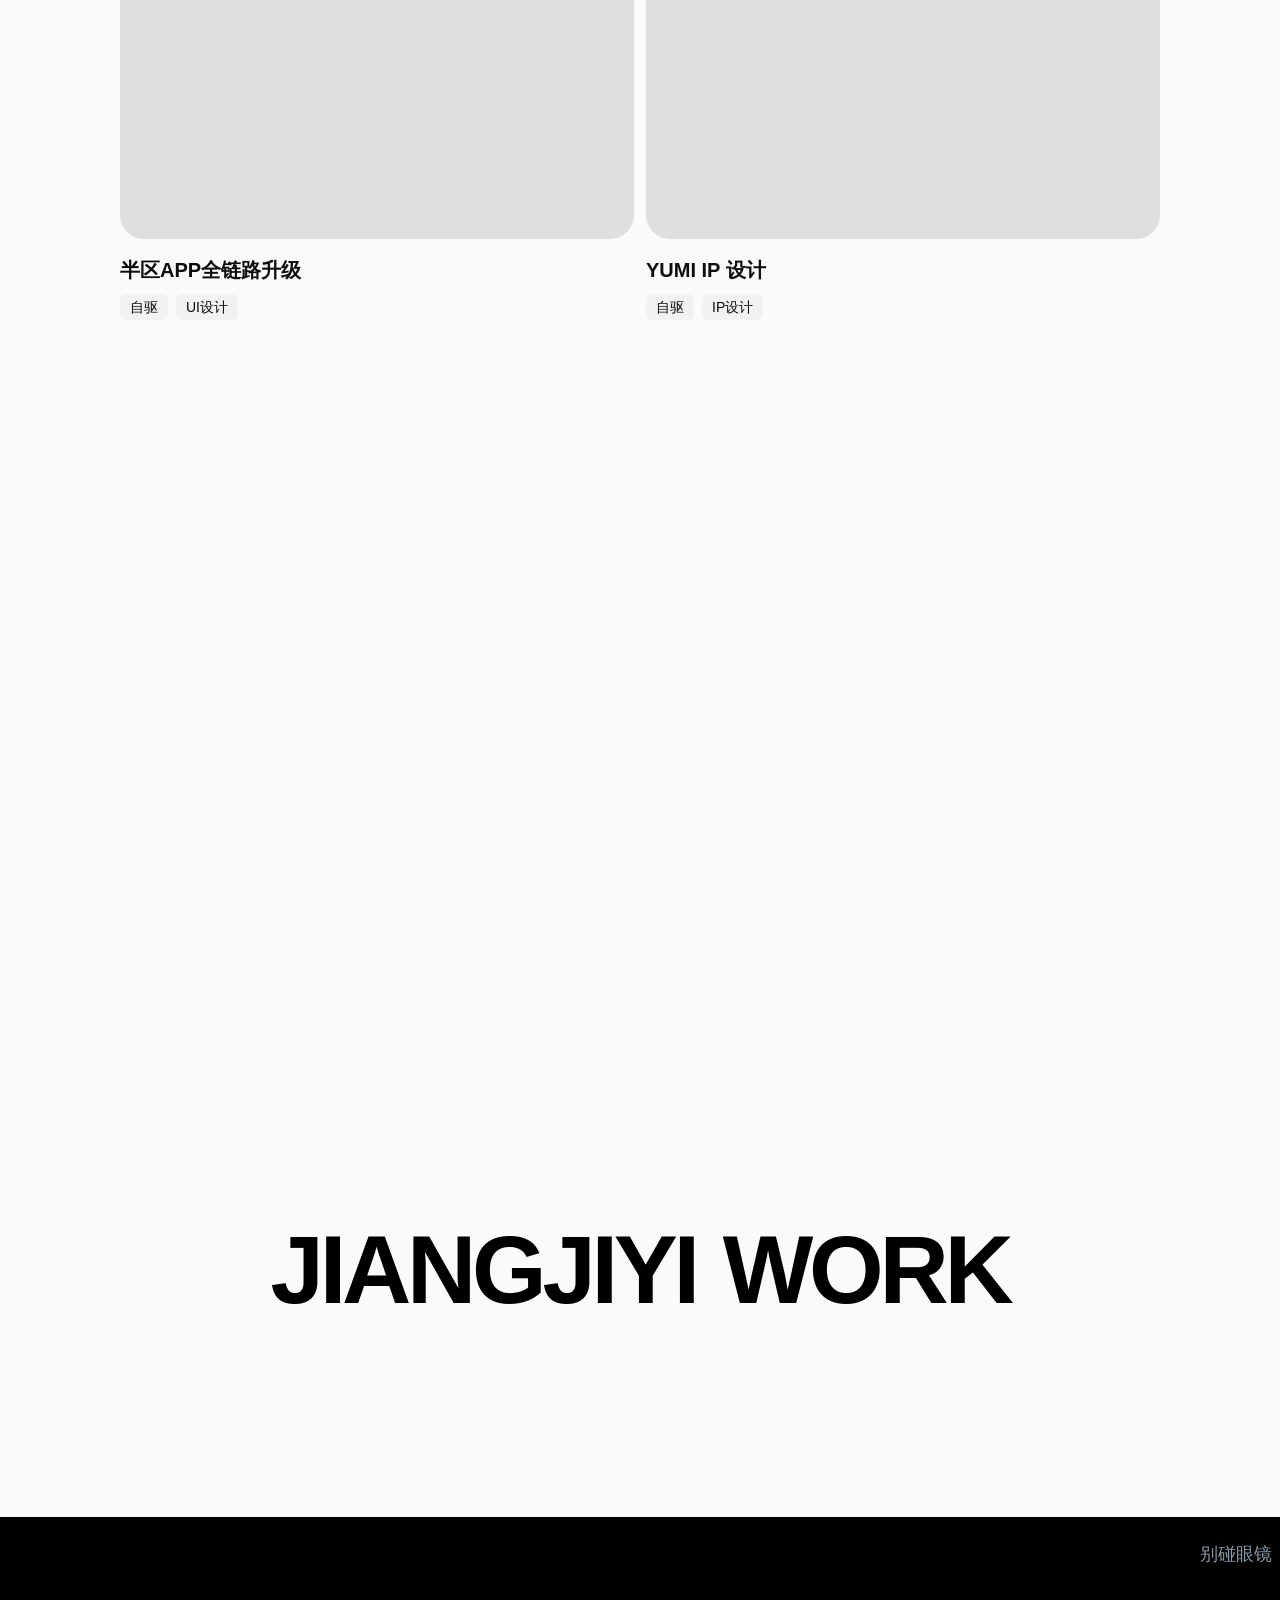
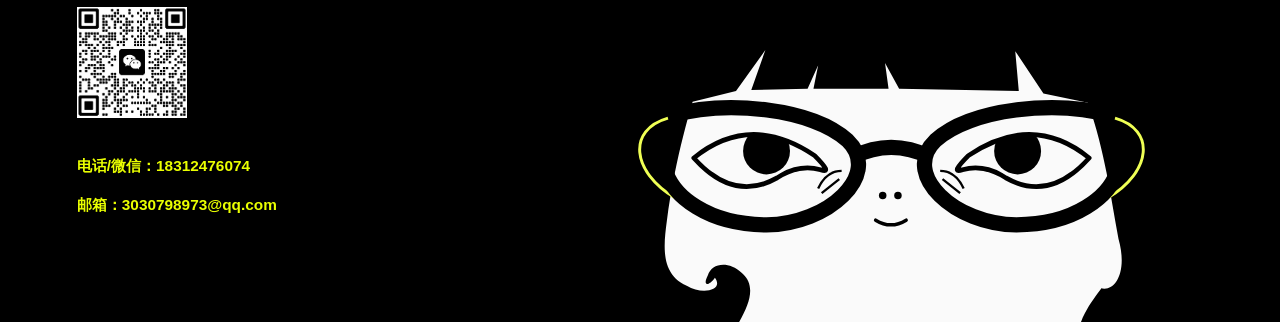
==== commit da7ec1a9: "Make homepage fill the viewport height" ====
--- a/site/index.html
+++ b/site/index.html
@@ -1,4 +1,4 @@
-<!doctype html><html lang="zh-CN"><head><meta charset="UTF-8"><meta name="viewport" content="width=device-width,initial-scale=1"><title>姜佳仪｜个人官网</title><script>document.documentElement.classList.add('motion-ready');const projectReturn=new URLSearchParams(location.search).has('fromProjects');if(projectReturn){document.documentElement.classList.add('project-return-pending');history.scrollRestoration='manual';const u=new URL(location.href);u.searchParams.delete('fromProjects');history.replaceState(null,'',u.pathname+u.search+u.hash)}if(!projectReturn&&!matchMedia('(prefers-reduced-motion: reduce)').matches){document.documentElement.classList.add('letter-intro-pending');history.scrollRestoration='manual';if(location.hash&&location.hash!=='#top')history.replaceState(null,'',location.pathname+location.search+'#top');addEventListener('pageshow',()=>{if(document.documentElement.classList.contains('letter-intro-pending'))scrollTo(0,0)});setTimeout(()=>document.documentElement.classList.remove('letter-intro-pending'),7000)}</script><link rel="stylesheet" href="styles.css?v=20261104-direct-project-return"><link rel="stylesheet" href="letter-effects.css?v=20261104-intro-larger"><link rel="stylesheet" href="contact-footer.css?v=20261104-clear-glasses-2"></head><body><main>
+<!doctype html><html lang="zh-CN"><head><meta charset="UTF-8"><meta name="viewport" content="width=device-width,initial-scale=1"><title>姜佳仪｜个人官网</title><script>document.documentElement.classList.add('motion-ready');const projectReturn=new URLSearchParams(location.search).has('fromProjects');if(projectReturn){document.documentElement.classList.add('project-return-pending');history.scrollRestoration='manual';const u=new URL(location.href);u.searchParams.delete('fromProjects');history.replaceState(null,'',u.pathname+u.search+u.hash)}if(!projectReturn&&!matchMedia('(prefers-reduced-motion: reduce)').matches){document.documentElement.classList.add('letter-intro-pending');history.scrollRestoration='manual';if(location.hash&&location.hash!=='#top')history.replaceState(null,'',location.pathname+location.search+'#top');addEventListener('pageshow',()=>{if(document.documentElement.classList.contains('letter-intro-pending'))scrollTo(0,0)});setTimeout(()=>document.documentElement.classList.remove('letter-intro-pending'),7000)}</script><link rel="stylesheet" href="styles.css?v=20261105-full-viewport"><link rel="stylesheet" href="letter-effects.css?v=20261104-intro-larger"><link rel="stylesheet" href="contact-footer.css?v=20261104-clear-glasses-2"></head><body><main>
 <section class="hero" id="top"><header class="nav"><a href="#top">Agent</a><nav><a href="#about">个人介绍</a><a href="#work">我的项目</a><a href="#contact">联系我</a></nav></header><div class="hero-center"><button class="portrait" aria-label="点击人物试试"><img src="assets/desk-scene-v2.gif?v=20261103-2" alt="坐在工作台前的设计师"></button><div class="chat-card"><p><i></i>你可以问我</p><button>你是谁</button><button>你擅长什么</button><div class="message">输入消息...<b>↑</b></div></div></div><p class="click-hint">点击人物试试</p></section>
 <section class="about dotted" id="about"><h2>/*个人介绍*/</h2><div class="bio"><strong>Hi</strong><p>我叫姜佳仪，毕业于 <mark class="yellow">福州大学</mark></p><p>目前在 <mark class="green">美团</mark> 担任产品设计师</p></div><div class="tools"><img src="assets/tool-figma.png" alt="Figma"><img src="assets/tool-purple.png" alt="设计工具"><img src="assets/tool-star.png" alt="设计工具"><img src="assets/tool-ae.png" alt="After Effects"><img src="assets/tool-ps.png" alt="Photoshop"></div><section class="experience-scene" aria-labelledby="experience-heading"><div class="experience-stage"><h2 class="experience-title" id="experience-heading">/*个人经历*/</h2><div class="experience-cards"><article class="experience"><div class="date">2025.07<br><span>／</span><br>至今</div><div class="exp-copy"><h3><b>美团</b>　产品UI设计师</h3><p><b>前期：</b>负责<b>美团公益</b>对内对外的设计工作，独立完成<b>公益首页改版、公益足迹、碳账户升级等全链路运营UI设计</b>。其中碳账户升级在无运营动作介入的情况下，仅通过产品迭代，达到了参与率在46.8%的高水平。</p><p><b>后期：</b>参与<b>办公效率的产品设计</b>，研究组件库与亮暗模式的切换token，并将这套token运用在办公效率的各种产品中，统一了设计规范。在一次产品迭代中设计表情包设计使用率达到了89%，评价高度好评。并运用 AI coding 合作开发飞象视频会议，完整经历了从需求到上线的全流程。</p></div></article><article class="experience"><div class="date">2024.08<br><span>／</span><br>2024.12</div><div class="exp-copy"><h3><b>百度</b>　运营设计实习生</h3><p><b>前期：</b>负责<b>百度百科、问一问情感化智能体</b>等垂类业务的物料制作与延展，持续为业务创新设计提供支持。</p><p><b>后期：</b>参与百度 MEUX 团队国庆、春节等搜索业务大事件，<b>独立输出百科智能体人物形象</b>，探索 AI 生图流程。独立完成<b>金秋神龙红包换肤、部分界面 UI 及红包形态设计</b>并成功上线，相关项目 PV 达 <b>1239 万</b>。</p></div></article><article class="experience"><div class="date">2024.05<br><span>／</span><br>2024.08</div><div class="exp-copy"><h3><b>美图</b>　视觉设计实习生</h3><p><b>前期：</b>负责美图设计室供稿相关工作，制作节气、节日海报，<b>累计 25 套</b>，单张海报累计购买最高金额 <b>3 万+</b>。定期复盘设计经验，分析用户高频购买的模板。</p><p><b>后期：</b>参与<b>AI PPT 功能</b>的制作、内容修改拓展及测试，关注用户体验与实际效果；对接 AI 商品图片转视频功能，运用 <b>AIGC 制作平面视觉、视频分镜及动效</b>。</p></div></article></div></div></section></section>
 <section class="work" id="work"><h2>/*我的项目*/</h2><div class="work-grid"><article><a class="project-card-link" href="projects.html#carbon" aria-label="查看碳账户升级"></a><div></div><h3>碳账户升级</h3><p class="project-tags"><span>美团</span><span>用户端产品设计</span></p></article><article><a class="project-card-link" href="projects.html#annual-report" aria-label="查看员工公益年度报告"></a><div></div><h3>员工公益年度报告</h3><p class="project-tags"><span>美团</span><span>用户端产品设计</span></p></article><article><a class="project-card-link" href="projects.html#baidu" aria-label="查看百度项目合集"></a><div></div><h3>百度项目合集</h3><p class="project-tags"><span>百度</span><span>营销传播设计</span></p></article><article><a class="project-card-link" href="projects.html#meitu" aria-label="查看美图设计合集"></a><div></div><h3>美图设计合集</h3><p class="project-tags"><span>美图设计室</span><span>平面设计</span></p></article><article><a class="project-card-link" href="projects.html#banqu" aria-label="查看半区APP全链路升级"></a><div></div><h3>半区APP全链路升级</h3><p class="project-tags"><span>自驱</span><span>UI设计</span></p></article><article><a class="project-card-link" href="projects.html#yumi" aria-label="查看YUMI IP 设计"></a><div></div><h3>YUMI IP 设计</h3><p class="project-tags"><span>自驱</span><span>IP设计</span></p></article></div></section>
--- a/site/styles.css
+++ b/site/styles.css
@@ -1,5 +1,5 @@
-:root{--bg:#fafafa;--ink:#0d0d0d}*{box-sizing:border-box}html{scroll-behavior:smooth}body{margin:0;background:var(--bg);color:var(--ink);font-family:"PingFang SC","Alibaba PuHuiTi 2.0","Microsoft YaHei",Arial,sans-serif}a{color:inherit;text-decoration:none}button{font:inherit}.hero{height:min(56.25vw,1080px);min-height:650px;max-width:1920px;margin:auto;position:relative}.nav{height:76px;display:flex;align-items:center;justify-content:center;gap:80px;font-size:16px}.nav>nav{display:flex;gap:52px}.hero-center{position:absolute;left:50%;top:48%;transform:translate(-50%,-50%);display:flex;align-items:center;gap:44px}.portrait{border:0;background:transparent;width:512px;height:611px;padding:0;cursor:pointer;overflow:hidden}.portrait img{width:100%;height:100%;object-fit:cover}.chat-card{width:430px;height:316px;background:#fff;border-radius:18px;padding:34px}.chat-card p{font-size:24px;margin:0 0 26px}.chat-card i{display:inline-block;width:12px;height:12px;background:#39e8f0;margin-right:12px;transform:rotate(45deg)}.chat-card>button{display:block;border:0;border-radius:18px;background:#f6f6f6;margin:10px 0;padding:10px 18px}.message{height:52px;border:1px solid #eee;border-radius:16px;margin-top:30px;color:#bbb;padding:14px}.message b{float:right;width:26px;height:26px;border-radius:50%;background:#111;color:#fff;text-align:center;line-height:25px}.click-hint{position:absolute;left:50%;top:82%;transform:translateX(-50%);color:#ccc;font-size:15px}.hero-sign{position:absolute;left:6.25%;bottom:5%}.hero-sign h1{font-size:42px;line-height:1;margin:0 0 18px}.hero-sign p{font-size:18px;margin:0}.dotted{background-image:url('assets/dot-grid.svg');background-size:9px 9px}.about{height:2311px;max-width:1920px;margin:auto;position:relative;padding-top:110px}.about h2,.work>h2{text-align:center;font-size:42px;color:#d3d3d3;margin:0;font-weight:600}.bio{position:absolute;top:243px;left:50%;transform:translateX(-50%);text-align:center;font-size:24px;font-weight:600;line-height:1.45}.bio strong{display:block;margin-bottom:12px}.bio p{margin:4px 0}.bio mark{border-radius:999px;padding:4px 14px;background:#fff59e}.bio mark.green{background:#adff9e}.tools{position:absolute;top:785px;left:50%;transform:translateX(-50%);display:flex}.tools img{width:102px;height:102px;object-fit:contain;margin:-5px}.tools img:nth-child(1){transform:rotate(-14deg)}.tools img:nth-child(3){transform:rotate(24deg)}.tools img:nth-child(4){transform:rotate(-7deg)}.tools img:nth-child(5){transform:rotate(17deg)}.about .experience-title{position:absolute;top:1171px;width:100%}.experience{position:absolute;top:1316px;left:50%;transform:translateX(-50%);width:1427px;height:641px;border-radius:40px;background:#fff;box-shadow:0 7px 66px rgba(0,0,0,.15);padding:106px 110px;display:grid;grid-template-columns:130px 1fr;gap:55px}.date{font-size:23px;color:rgba(13,13,13,.3);line-height:1.2}.date span{display:inline-block;font-size:42px;transform:rotate(55deg)}.exp-copy h3{font-size:32px;font-weight:400;margin:0 0 62px}.exp-copy p{font-size:20px;line-height:2.75;margin:0 0 20px}.work{max-width:1920px;margin:auto;padding:115px 0 0}.work-grid{margin-top:110px;display:grid;grid-template-columns:1fr 1fr}.work-grid article{margin:0;padding:0 0 52px}.work-grid article>div{height:420px;background:#dedede}.work-grid article:nth-child(odd){padding-right:6px}.work-grid article:nth-child(even){padding-left:6px}.work-grid h3{font-size:20px;margin:18px 20px 0}.work-grid p{font-size:14px;margin:2px 20px}.visual{height:650px;background:#050505;overflow:hidden}.visual img{width:100%;height:100%;object-fit:cover}footer{height:700px;text-align:center;padding-top:170px}footer h2{font-size:48px;margin:0 0 42px}footer p{font-size:15px;line-height:1.15;margin:6px}.qr{width:92px;height:92px;margin:0 auto 20px;background:repeating-conic-gradient(#111 0 25%,#fff 0 50%) 0/18px 18px;border:8px solid #fff;outline:2px solid #111}.qr span{display:block;width:28px;height:28px;background:#fff;border:6px solid #111;margin:26px}
-@media(max-width:900px){.hero{height:720px;min-height:720px}.nav{gap:28px;font-size:12px}.nav>nav{gap:18px}.hero-center{top:45%;gap:10px}.portrait{width:260px;height:310px}.chat-card{width:190px;height:220px;padding:18px}.chat-card p{font-size:14px}.chat-card>button{font-size:12px}.message{font-size:11px;margin-top:12px}.hero-sign{left:20px}.hero-sign h1{font-size:28px}.hero-sign p{font-size:13px}.about{height:1280px;padding-top:70px}.about h2,.work>h2{font-size:24px}.bio{top:170px;font-size:16px;width:100%}.tools{top:470px}.tools img{width:56px;height:56px}.about .experience-title{top:690px}.experience{top:790px;width:calc(100% - 40px);height:auto;min-height:380px;border-radius:20px;padding:34px 26px;grid-template-columns:70px 1fr;gap:10px}.date{font-size:13px}.exp-copy h3{font-size:18px;margin-bottom:24px}.exp-copy p{font-size:13px;line-height:1.9}.work{padding-top:70px}.work-grid{margin-top:60px}.work-grid article>div{height:180px}.visual{height:270px}footer{height:480px;padding-top:100px}footer h2{font-size:34px}}
+:root{--bg:#fafafa;--ink:#0d0d0d}*{box-sizing:border-box}html{scroll-behavior:smooth}body{margin:0;background:var(--bg);color:var(--ink);font-family:"PingFang SC","Alibaba PuHuiTi 2.0","Microsoft YaHei",Arial,sans-serif}a{color:inherit;text-decoration:none}button{font:inherit}.hero{height:100vh;height:100dvh;min-height:100vh;min-height:100dvh;max-width:1920px;margin:auto;position:relative}.nav{height:76px;display:flex;align-items:center;justify-content:center;gap:80px;font-size:16px}.nav>nav{display:flex;gap:52px}.hero-center{position:absolute;left:50%;top:48%;transform:translate(-50%,-50%);display:flex;align-items:center;gap:44px}.portrait{border:0;background:transparent;width:512px;height:611px;padding:0;cursor:pointer;overflow:hidden}.portrait img{width:100%;height:100%;object-fit:cover}.chat-card{width:430px;height:316px;background:#fff;border-radius:18px;padding:34px}.chat-card p{font-size:24px;margin:0 0 26px}.chat-card i{display:inline-block;width:12px;height:12px;background:#39e8f0;margin-right:12px;transform:rotate(45deg)}.chat-card>button{display:block;border:0;border-radius:18px;background:#f6f6f6;margin:10px 0;padding:10px 18px}.message{height:52px;border:1px solid #eee;border-radius:16px;margin-top:30px;color:#bbb;padding:14px}.message b{float:right;width:26px;height:26px;border-radius:50%;background:#111;color:#fff;text-align:center;line-height:25px}.click-hint{position:absolute;left:50%;top:82%;transform:translateX(-50%);color:#ccc;font-size:15px}.hero-sign{position:absolute;left:6.25%;bottom:5%}.hero-sign h1{font-size:42px;line-height:1;margin:0 0 18px}.hero-sign p{font-size:18px;margin:0}.dotted{background-image:url('assets/dot-grid.svg');background-size:9px 9px}.about{height:2311px;max-width:1920px;margin:auto;position:relative;padding-top:110px}.about h2,.work>h2{text-align:center;font-size:42px;color:#d3d3d3;margin:0;font-weight:600}.bio{position:absolute;top:243px;left:50%;transform:translateX(-50%);text-align:center;font-size:24px;font-weight:600;line-height:1.45}.bio strong{display:block;margin-bottom:12px}.bio p{margin:4px 0}.bio mark{border-radius:999px;padding:4px 14px;background:#fff59e}.bio mark.green{background:#adff9e}.tools{position:absolute;top:785px;left:50%;transform:translateX(-50%);display:flex}.tools img{width:102px;height:102px;object-fit:contain;margin:-5px}.tools img:nth-child(1){transform:rotate(-14deg)}.tools img:nth-child(3){transform:rotate(24deg)}.tools img:nth-child(4){transform:rotate(-7deg)}.tools img:nth-child(5){transform:rotate(17deg)}.about .experience-title{position:absolute;top:1171px;width:100%}.experience{position:absolute;top:1316px;left:50%;transform:translateX(-50%);width:1427px;height:641px;border-radius:40px;background:#fff;box-shadow:0 7px 66px rgba(0,0,0,.15);padding:106px 110px;display:grid;grid-template-columns:130px 1fr;gap:55px}.date{font-size:23px;color:rgba(13,13,13,.3);line-height:1.2}.date span{display:inline-block;font-size:42px;transform:rotate(55deg)}.exp-copy h3{font-size:32px;font-weight:400;margin:0 0 62px}.exp-copy p{font-size:20px;line-height:2.75;margin:0 0 20px}.work{max-width:1920px;margin:auto;padding:115px 0 0}.work-grid{margin-top:110px;display:grid;grid-template-columns:1fr 1fr}.work-grid article{margin:0;padding:0 0 52px}.work-grid article>div{height:420px;background:#dedede}.work-grid article:nth-child(odd){padding-right:6px}.work-grid article:nth-child(even){padding-left:6px}.work-grid h3{font-size:20px;margin:18px 20px 0}.work-grid p{font-size:14px;margin:2px 20px}.visual{height:650px;background:#050505;overflow:hidden}.visual img{width:100%;height:100%;object-fit:cover}footer{height:700px;text-align:center;padding-top:170px}footer h2{font-size:48px;margin:0 0 42px}footer p{font-size:15px;line-height:1.15;margin:6px}.qr{width:92px;height:92px;margin:0 auto 20px;background:repeating-conic-gradient(#111 0 25%,#fff 0 50%) 0/18px 18px;border:8px solid #fff;outline:2px solid #111}.qr span{display:block;width:28px;height:28px;background:#fff;border:6px solid #111;margin:26px}
+@media(max-width:900px){.nav{gap:28px;font-size:12px}.nav>nav{gap:18px}.hero-center{top:45%;gap:10px}.portrait{width:260px;height:310px}.chat-card{width:190px;height:220px;padding:18px}.chat-card p{font-size:14px}.chat-card>button{font-size:12px}.message{font-size:11px;margin-top:12px}.hero-sign{left:20px}.hero-sign h1{font-size:28px}.hero-sign p{font-size:13px}.about{height:1280px;padding-top:70px}.about h2,.work>h2{font-size:24px}.bio{top:170px;font-size:16px;width:100%}.tools{top:470px}.tools img{width:56px;height:56px}.about .experience-title{top:690px}.experience{top:790px;width:calc(100% - 40px);height:auto;min-height:380px;border-radius:20px;padding:34px 26px;grid-template-columns:70px 1fr;gap:10px}.date{font-size:13px}.exp-copy h3{font-size:18px;margin-bottom:24px}.exp-copy p{font-size:13px;line-height:1.9}.work{padding-top:70px}.work-grid{margin-top:60px}.work-grid article>div{height:180px}.visual{height:270px}footer{height:480px;padding-top:100px}footer h2{font-size:34px}}
 
 /* Keep the navigation visible throughout the page, including past the hero. */
 :root{--nav-height:76px}
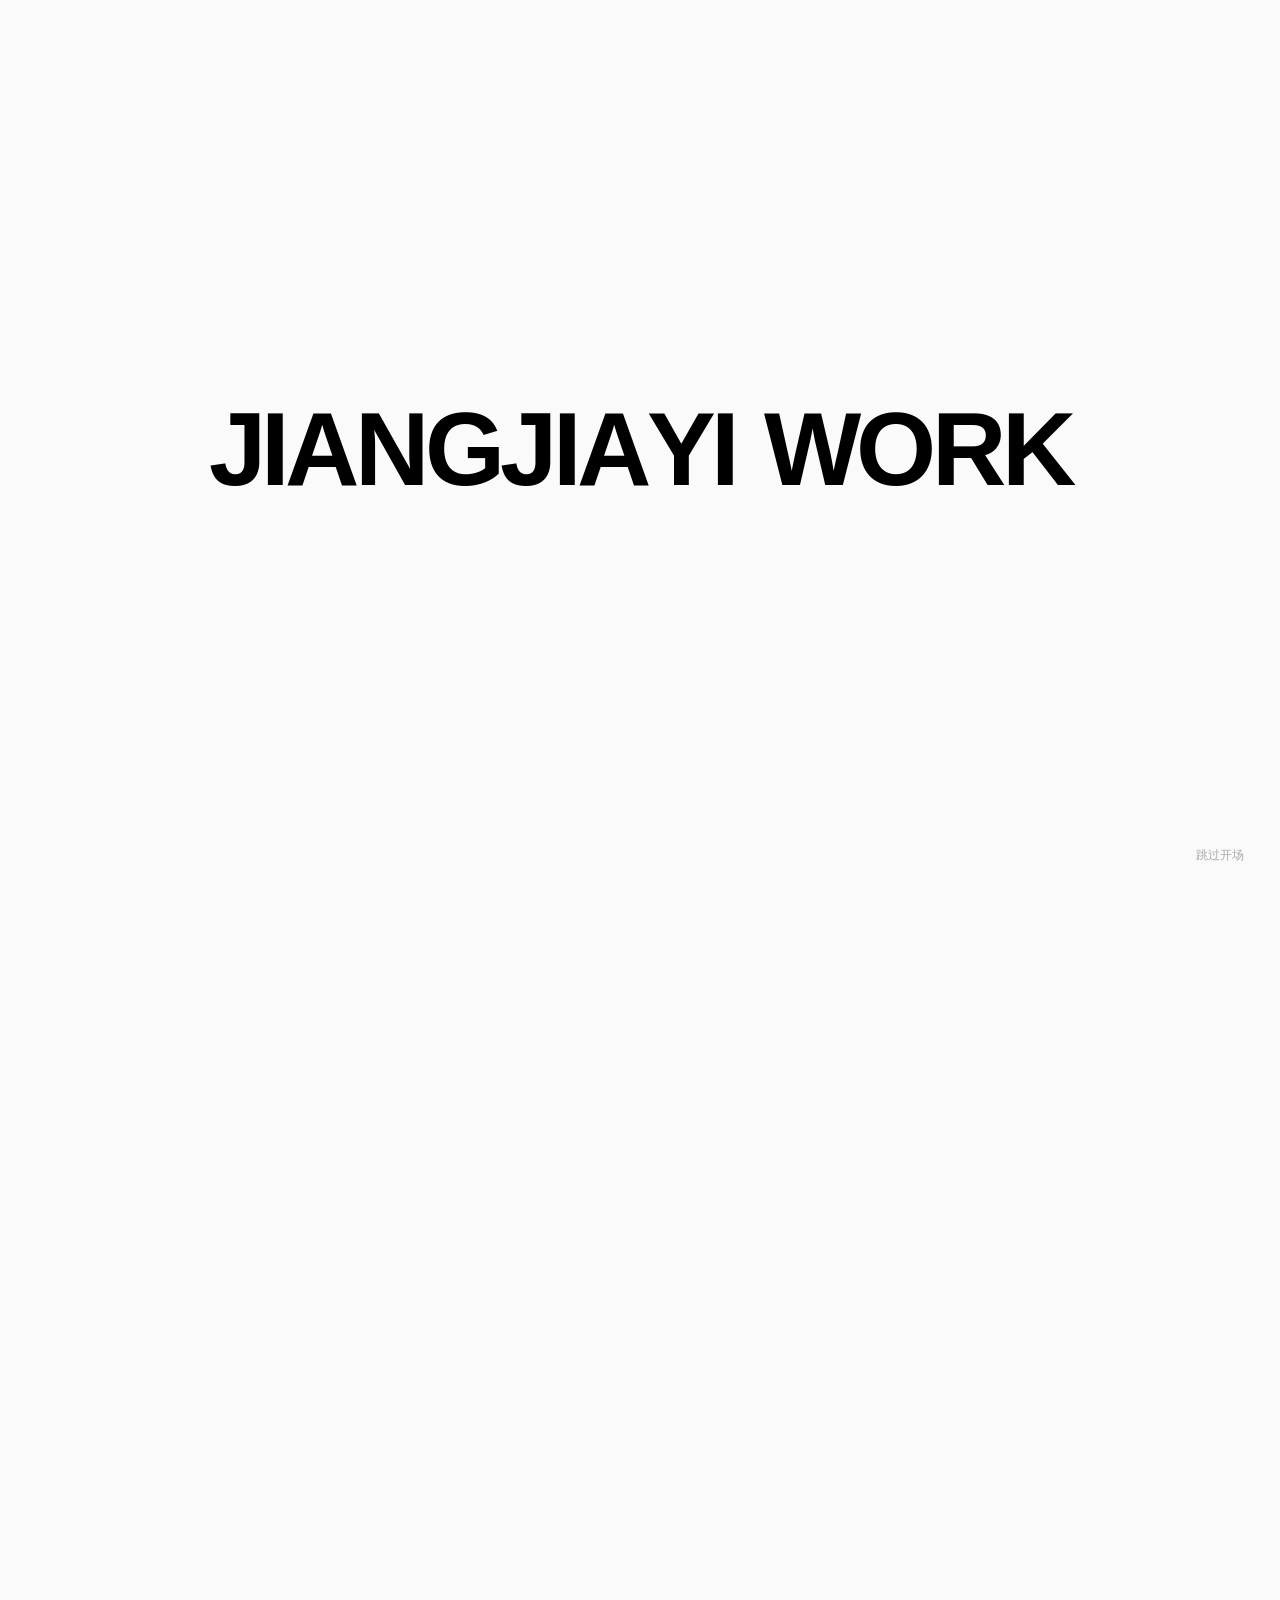
==== commit 4fb72a57: "Release portfolio version 0.02" ====
--- a/site/index.html
+++ b/site/index.html
@@ -1,5 +1,5 @@
-<!doctype html><html lang="zh-CN"><head><meta charset="UTF-8"><meta name="viewport" content="width=device-width,initial-scale=1"><title>姜佳仪｜个人官网</title><script>document.documentElement.classList.add('motion-ready');const projectReturn=new URLSearchParams(location.search).has('fromProjects');if(projectReturn){document.documentElement.classList.add('project-return-pending');history.scrollRestoration='manual';const u=new URL(location.href);u.searchParams.delete('fromProjects');history.replaceState(null,'',u.pathname+u.search+u.hash)}if(!projectReturn&&!matchMedia('(prefers-reduced-motion: reduce)').matches){document.documentElement.classList.add('letter-intro-pending');history.scrollRestoration='manual';if(location.hash&&location.hash!=='#top')history.replaceState(null,'',location.pathname+location.search+'#top');addEventListener('pageshow',()=>{if(document.documentElement.classList.contains('letter-intro-pending'))scrollTo(0,0)});setTimeout(()=>document.documentElement.classList.remove('letter-intro-pending'),7000)}</script><link rel="stylesheet" href="styles.css?v=20261105-full-viewport"><link rel="stylesheet" href="letter-effects.css?v=20261104-intro-larger"><link rel="stylesheet" href="contact-footer.css?v=20261104-clear-glasses-2"></head><body><main>
-<section class="hero" id="top"><header class="nav"><a href="#top">Agent</a><nav><a href="#about">个人介绍</a><a href="#work">我的项目</a><a href="#contact">联系我</a></nav></header><div class="hero-center"><button class="portrait" aria-label="点击人物试试"><img src="assets/desk-scene-v2.gif?v=20261103-2" alt="坐在工作台前的设计师"></button><div class="chat-card"><p><i></i>你可以问我</p><button>你是谁</button><button>你擅长什么</button><div class="message">输入消息...<b>↑</b></div></div></div><p class="click-hint">点击人物试试</p></section>
+<!doctype html><html lang="zh-CN"><head><meta charset="UTF-8"><meta name="viewport" content="width=device-width,initial-scale=1"><title>姜佳仪｜个人官网</title><script>document.documentElement.classList.add('motion-ready');const projectReturn=new URLSearchParams(location.search).has('fromProjects');if(projectReturn){document.documentElement.classList.add('project-return-pending');history.scrollRestoration='manual';const u=new URL(location.href);u.searchParams.delete('fromProjects');history.replaceState(null,'',u.pathname+u.search+u.hash)}if(!projectReturn&&!matchMedia('(prefers-reduced-motion: reduce)').matches){document.documentElement.classList.add('letter-intro-pending');history.scrollRestoration='manual';if(location.hash&&location.hash!=='#top')history.replaceState(null,'',location.pathname+location.search+'#top');addEventListener('pageshow',()=>{if(document.documentElement.classList.contains('letter-intro-pending'))scrollTo(0,0)});setTimeout(()=>document.documentElement.classList.remove('letter-intro-pending'),7000)}</script><link rel="stylesheet" href="styles.css?v=20261106-agent-asterisk"><link rel="stylesheet" href="letter-effects.css?v=20261104-intro-larger"><link rel="stylesheet" href="contact-footer.css?v=20261104-clear-glasses-2"></head><body><main>
+<section class="hero" id="top"><header class="nav"><a href="#top">Agent</a><nav><a href="#about">个人介绍</a><div class="projects-menu"><a href="#work" aria-haspopup="true">我的项目</a><div class="projects-popover"><section><h3>用户端产品设计</h3><a href="projects.html#carbon">碳账户升级</a><a href="projects.html#annual-report">员工公益年度报告</a><a href="projects.html#carbon">公益体验升级</a></section><section><h3>实习作品</h3><div class="projects-subgroup"><a href="projects.html#baidu">百度</a><div><a href="projects.html#baidu">金秋神龙红包</a><a href="projects.html#baidu">智能体运营</a></div></div><div class="projects-subgroup"><a href="projects.html#meitu">美图</a><div><a href="projects.html#meitu">AI视频模版</a><a href="projects.html#meitu">AI PPT</a><a href="projects.html#meitu">海报模版</a></div></div></section><section><h3>其他作品</h3><a href="projects.html#banqu">半区社交APP</a><a href="projects.html#yumi">YUMI IP设计</a></section></div></div><a href="#contact">联系我</a></nav></header><div class="hero-center"><button class="portrait" aria-label="点击人物试试"><img src="assets/desk-scene-v2.gif?v=20261103-2" alt="坐在工作台前的设计师"></button><div class="chat-card"><p><i></i>你可以问我</p><button>你是谁</button><button>你擅长什么</button><div class="message">输入消息...<b>↑</b></div></div></div><p class="click-hint">点击人物试试</p></section>
 <section class="about dotted" id="about"><h2>/*个人介绍*/</h2><div class="bio"><strong>Hi</strong><p>我叫姜佳仪，毕业于 <mark class="yellow">福州大学</mark></p><p>目前在 <mark class="green">美团</mark> 担任产品设计师</p></div><div class="tools"><img src="assets/tool-figma.png" alt="Figma"><img src="assets/tool-purple.png" alt="设计工具"><img src="assets/tool-star.png" alt="设计工具"><img src="assets/tool-ae.png" alt="After Effects"><img src="assets/tool-ps.png" alt="Photoshop"></div><section class="experience-scene" aria-labelledby="experience-heading"><div class="experience-stage"><h2 class="experience-title" id="experience-heading">/*个人经历*/</h2><div class="experience-cards"><article class="experience"><div class="date">2025.07<br><span>／</span><br>至今</div><div class="exp-copy"><h3><b>美团</b>　产品UI设计师</h3><p><b>前期：</b>负责<b>美团公益</b>对内对外的设计工作，独立完成<b>公益首页改版、公益足迹、碳账户升级等全链路运营UI设计</b>。其中碳账户升级在无运营动作介入的情况下，仅通过产品迭代，达到了参与率在46.8%的高水平。</p><p><b>后期：</b>参与<b>办公效率的产品设计</b>，研究组件库与亮暗模式的切换token，并将这套token运用在办公效率的各种产品中，统一了设计规范。在一次产品迭代中设计表情包设计使用率达到了89%，评价高度好评。并运用 AI coding 合作开发飞象视频会议，完整经历了从需求到上线的全流程。</p></div></article><article class="experience"><div class="date">2024.08<br><span>／</span><br>2024.12</div><div class="exp-copy"><h3><b>百度</b>　运营设计实习生</h3><p><b>前期：</b>负责<b>百度百科、问一问情感化智能体</b>等垂类业务的物料制作与延展，持续为业务创新设计提供支持。</p><p><b>后期：</b>参与百度 MEUX 团队国庆、春节等搜索业务大事件，<b>独立输出百科智能体人物形象</b>，探索 AI 生图流程。独立完成<b>金秋神龙红包换肤、部分界面 UI 及红包形态设计</b>并成功上线，相关项目 PV 达 <b>1239 万</b>。</p></div></article><article class="experience"><div class="date">2024.05<br><span>／</span><br>2024.08</div><div class="exp-copy"><h3><b>美图</b>　视觉设计实习生</h3><p><b>前期：</b>负责美图设计室供稿相关工作，制作节气、节日海报，<b>累计 25 套</b>，单张海报累计购买最高金额 <b>3 万+</b>。定期复盘设计经验，分析用户高频购买的模板。</p><p><b>后期：</b>参与<b>AI PPT 功能</b>的制作、内容修改拓展及测试，关注用户体验与实际效果；对接 AI 商品图片转视频功能，运用 <b>AIGC 制作平面视觉、视频分镜及动效</b>。</p></div></article></div></div></section></section>
 <section class="work" id="work"><h2>/*我的项目*/</h2><div class="work-grid"><article><a class="project-card-link" href="projects.html#carbon" aria-label="查看碳账户升级"></a><div></div><h3>碳账户升级</h3><p class="project-tags"><span>美团</span><span>用户端产品设计</span></p></article><article><a class="project-card-link" href="projects.html#annual-report" aria-label="查看员工公益年度报告"></a><div></div><h3>员工公益年度报告</h3><p class="project-tags"><span>美团</span><span>用户端产品设计</span></p></article><article><a class="project-card-link" href="projects.html#baidu" aria-label="查看百度项目合集"></a><div></div><h3>百度项目合集</h3><p class="project-tags"><span>百度</span><span>营销传播设计</span></p></article><article><a class="project-card-link" href="projects.html#meitu" aria-label="查看美图设计合集"></a><div></div><h3>美图设计合集</h3><p class="project-tags"><span>美图设计室</span><span>平面设计</span></p></article><article><a class="project-card-link" href="projects.html#banqu" aria-label="查看半区APP全链路升级"></a><div></div><h3>半区APP全链路升级</h3><p class="project-tags"><span>自驱</span><span>UI设计</span></p></article><article><a class="project-card-link" href="projects.html#yumi" aria-label="查看YUMI IP 设计"></a><div></div><h3>YUMI IP 设计</h3><p class="project-tags"><span>自驱</span><span>IP设计</span></p></article></div></section>
-<section class="visual"><img src="assets/work-strip.png" alt="产品视觉作品展示"></section><footer id="contact" class="contact-footer"><div class="contact-title-stage"><h2>JIANGJIYI WORK</h2></div><div class="contact-strip"><div class="footer-contact-info"><img class="contact-qr" src="assets/contact-qr.png" alt="姜佳仪微信二维码"><p><a href="tel:18312476074">电话/微信：18312476074</a></p><p><a href="mailto:3030798973@qq.com">邮箱：3030798973@qq.com</a></p></div><p class="glasses-hint">别碰眼镜</p><div class="footer-character"></div></div></footer></main><script src="portrait-player.js?v=20261103-continuous"></script><script src="script.js?v=20261103-continuous"></script><script src="experience-stack.js?v=20261103-stack-bottom"></script><script src="assets/personal-letters/config.js?v=20261104-sewn-ja"></script><script src="boknows-letters.js?v=20261104-sewn-ja"></script><script src="letter-effects.js?v=20261104-sewn-ja"></script><script src="project-return.js?v=20261104-1"></script><script src="contact-footer.js?v=20261104-white-face"></script></body></html>
+<footer id="contact" class="contact-footer"><div class="contact-title-stage"><h2>JIANGJIAYI WORK</h2></div><div class="contact-strip"><div class="footer-contact-info"><img class="contact-qr" src="assets/contact-qr.png" alt="姜佳仪微信二维码"><p><a href="tel:18312476074">电话/微信：18312476074</a></p><p><a href="mailto:3030798973@qq.com">邮箱：3030798973@qq.com</a></p></div><p class="glasses-hint">别碰眼镜</p><div class="footer-character"></div></div></footer></main><script src="portrait-player.js?v=20261110-original-frames"></script><script src="script.js?v=20261106-no-footer-gap"></script><script src="experience-stack.js?v=20261103-stack-bottom"></script><script src="assets/office-letter-creative/config.js?v=71b911163e08"></script><script src="boknows-letters.js?v=20261104-sewn-ja"></script><script src="letter-effects.js?v=commute-opening-2"></script><script src="project-return.js?v=20261104-1"></script><script src="contact-footer.js?v=20261104-white-face"></script><script src="agent-easter-egg.js?v=20261106-1"></script></body></html>
--- a/site/styles.css
+++ b/site/styles.css
@@ -255,3 +255,21 @@
   .work-grid .project-tags{gap:5px;margin-top:7px;flex-wrap:wrap}
   .project-tags span{padding:5px 7px;font-size:11px}
 }
+
+/* Project navigation: the menu shares the existing project detail destinations. */
+.projects-menu{position:relative;display:flex;align-items:center;height:var(--nav-height,76px)}
+.projects-popover{position:absolute;top:calc(100% - 8px);left:50%;transform:translate(-50%,8px);width:min(900px,calc(100vw - 40px));padding:32px 40px 48px;display:grid;grid-template-columns:1fr 1.05fr .9fr;gap:42px;background:#fff;border-radius:24px;box-shadow:0 12px 48px #0000000d;opacity:0;visibility:hidden;pointer-events:none;transition:opacity .18s,transform .18s,visibility .18s;text-align:left}
+.projects-popover::before{content:"";position:absolute;left:calc(50% - 12px);top:-12px;border-left:12px solid transparent;border-right:12px solid transparent;border-bottom:13px solid #fff}
+.projects-menu:hover .projects-popover,.projects-menu:focus-within .projects-popover{opacity:1;visibility:visible;pointer-events:auto;transform:translate(-50%,0)}
+.projects-popover h3{font-size:22px;font-weight:600;margin:0 0 34px;color:#171717;white-space:nowrap}
+.projects-popover section>a{display:block;margin:0 0 24px;font-size:20px;color:#404040;white-space:nowrap}
+.projects-subgroup{display:flex;align-items:baseline;gap:10px;margin-bottom:22px;font-size:20px;white-space:nowrap}
+.projects-subgroup>div{display:flex;flex-direction:column;gap:20px;color:#999}
+.projects-popover a::after{display:none}.projects-popover a:hover{color:#000;text-decoration:underline;text-underline-offset:5px}
+@media(max-width:650px){.projects-popover{position:fixed;left:12px;right:12px;top:68px;width:auto;transform:translateY(8px);padding:24px 20px;gap:20px;grid-template-columns:1fr;max-height:calc(100dvh - 90px);overflow:auto}.projects-menu:hover .projects-popover,.projects-menu:focus-within .projects-popover{transform:none}.projects-popover::before{display:none}.projects-popover h3{font-size:18px;margin-bottom:16px}.projects-popover section>a,.projects-subgroup{font-size:16px;margin-bottom:14px}.projects-subgroup>div{gap:12px}}
+
+.nav>nav{align-items:center}
+
+/* Letter stickers must not reveal letters while the text Easter egg is active. */
+.asterisk-mode .bk-words .sticker{display:none!important}
+.asterisk-mode .bk-words .char{visibility:visible!important;opacity:1!important;animation:none!important}
